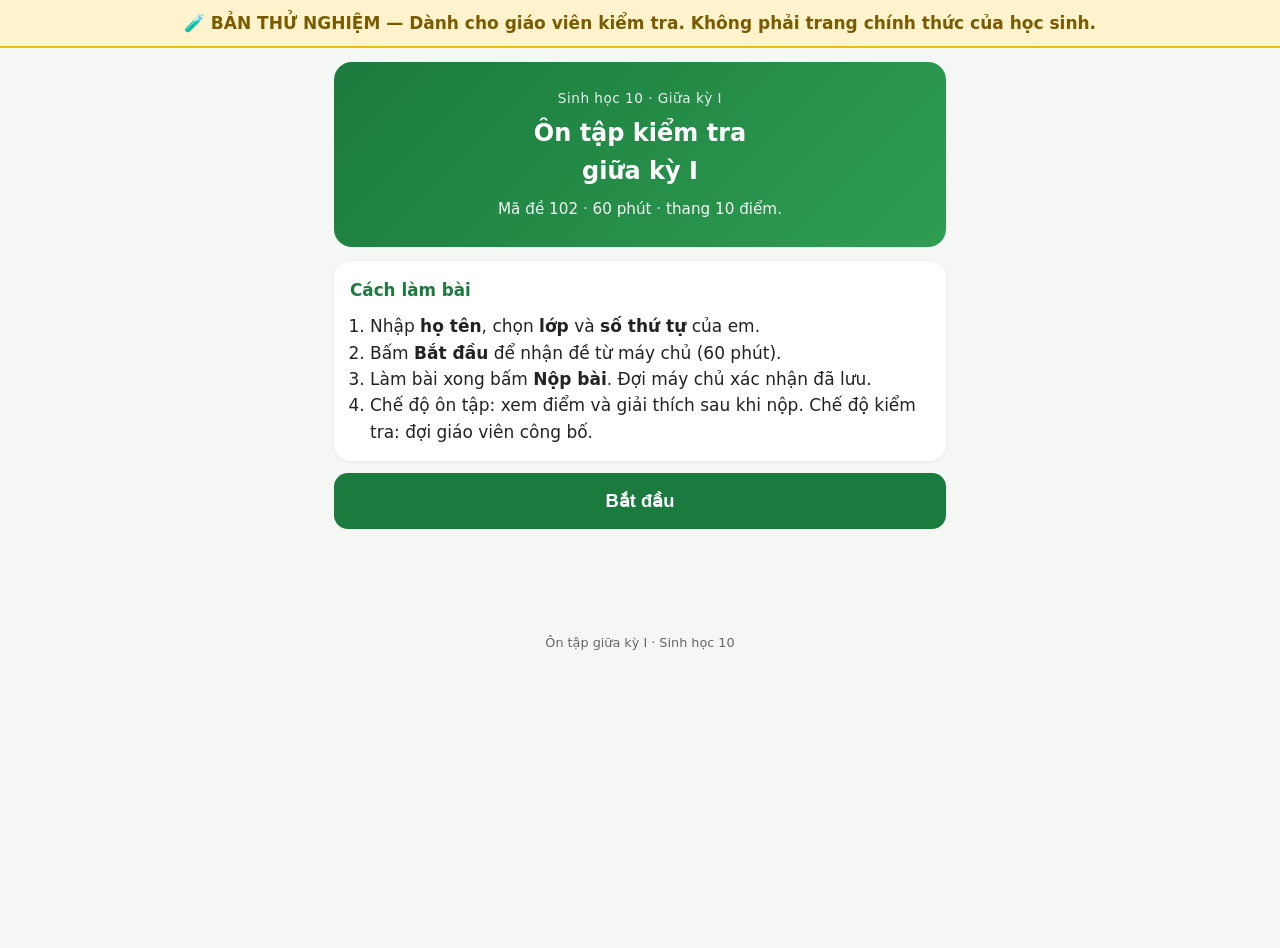
==== sinh-10-test/index.html @ b6431421 "Thêm thư mục thử nghiệm sinh-10-test (bản v2, chưa cấu hình Apps Script)" ====
<!DOCTYPE html>
<html lang="vi">
<head>
<meta charset="UTF-8">
<meta name="viewport" content="width=device-width, initial-scale=1">
<title>🧪 THỬ NGHIỆM · Ôn tập Sinh học 10 v2</title>
<!--
====================================================================
ÔN TẬP SINH HỌC 10 — GIAO DIỆN (bản v2, kiến trúc an toàn)
--------------------------------------------------------------------
- Trang này CHỈ chứa giao diện. KHÔNG có ngân hàng câu hỏi, đáp án,
  lời giải hay khóa bí mật trong mã nguồn.
- Mọi câu hỏi do máy chủ (Google Apps Script) cấp theo từng lượt làm;
  điểm do máy chủ chấm. Trình duyệt không tự tính điểm để hiển thị.
- Giáo viên dán URL Web App vào APPS_SCRIPT_URL bên dưới trước khi dùng.
==================================================================== -->
<style>
:root{
  --xanh:#1B7A3D; --xanh-nhat:#E8F5E9; --nen:#F4F7F4; --the:#FFFFFF;
  --chu:#222; --chu-phu:#666; --vien:#E0E0E0; --do:#C62828; --cam:#E65100;
}
*{box-sizing:border-box; -webkit-tap-highlight-color:transparent}
body{margin:0; font-family:system-ui,-apple-system,"Segoe UI",Roboto,Arial,sans-serif;
  background:var(--nen); color:var(--chu); font-size:17px; line-height:1.55}
.app{max-width:640px; margin:0 auto; min-height:100vh; background:var(--nen)}
.screen{display:none; padding:14px 14px 90px}
.screen.active{display:block}
.hero{background:linear-gradient(135deg,#1B7A3D,#2E9E52); color:#fff; border-radius:18px;
  padding:26px 20px; text-align:center; margin-bottom:14px}
.hero h1{margin:6px 0 8px; font-size:1.5rem}
.hero p{margin:0; opacity:.95; font-size:.95rem}
.hero-sub{font-size:.85rem; opacity:.9; letter-spacing:.5px}
.card{background:var(--the); border-radius:16px; padding:16px; margin-bottom:12px;
  box-shadow:0 1px 4px rgba(0,0,0,.06)}
.section-title{font-size:1.05rem; margin:0 0 10px; color:var(--xanh)}
.field{display:block; margin-bottom:12px}
.field>span{display:block; font-weight:600; margin-bottom:6px; font-size:.95rem}
.field input,.field select{width:100%; font-size:1.05rem; padding:13px 12px;
  border:2px solid var(--vien); border-radius:12px; background:#fff; color:var(--chu)}
.field input:focus,.field select:focus{outline:none; border-color:var(--xanh)}
.hang2{display:grid; grid-template-columns:1fr 1fr; gap:10px}
.ma-hs{background:var(--xanh-nhat); border:2px dashed var(--xanh); border-radius:12px;
  padding:12px; text-align:center; font-weight:700; font-size:1.2rem; color:var(--xanh);
  margin:4px 0 12px}
.cta-big{display:flex; align-items:center; justify-content:center; gap:8px; width:100%;
  background:var(--xanh); color:#fff; border:none; border-radius:14px;
  font-size:1.15rem; font-weight:700; padding:16px; cursor:pointer; min-height:56px}
.cta-big:disabled{opacity:.5}
.btn{display:inline-flex; align-items:center; justify-content:center; min-height:48px;
  padding:10px 18px; border-radius:12px; border:2px solid var(--vien); background:#fff;
  font-size:1rem; font-weight:600; cursor:pointer; color:var(--chu)}
.btn.primary{background:var(--xanh); border-color:var(--xanh); color:#fff}
.btn.danger{background:var(--do); border-color:var(--do); color:#fff}
.muted{color:var(--chu-phu); font-size:.88rem}
.error-text{color:var(--do); font-weight:600; min-height:1.4em; font-size:.95rem}
.privacy{background:#FFF8E1; border:1px solid #FFE0B2; border-radius:12px;
  padding:10px 12px; font-size:.88rem; color:#6D4C00; margin-top:8px}
/* thanh làm bài */
.topbar{position:sticky; top:0; z-index:20; background:var(--the);
  border-bottom:1px solid var(--vien); padding:10px 14px; display:flex;
  align-items:center; justify-content:space-between; gap:8px}
.dong-ho{font-weight:800; font-size:1.25rem; color:var(--xanh);
  font-variant-numeric:tabular-nums}
.dong-ho.sap-het{color:var(--do); animation:nhapnhay 1s infinite}
@keyframes nhapnhay{50%{opacity:.5}}
.tien-do{height:8px; background:var(--vien); border-radius:99px; overflow:hidden; margin:10px 0 2px}
.tien-do>i{display:block; height:100%; background:var(--xanh); width:0; transition:width .2s}
.q-meta{display:flex; gap:8px; align-items:center; margin-bottom:8px; flex-wrap:wrap}
.q-chip{background:var(--xanh); color:#fff; font-weight:700; border-radius:99px;
  padding:4px 12px; font-size:.9rem}
.q-mucdo{font-size:.85rem; color:var(--chu-phu)}
.q-noidung{font-size:1.08rem; font-weight:500; margin-bottom:12px}
.q-hinh{max-width:100%; border-radius:12px; margin:0 0 12px; border:1px solid var(--vien)}
.opt{display:flex; gap:10px; align-items:flex-start; width:100%; text-align:left;
  background:#fff; border:2px solid var(--vien); border-radius:12px; padding:13px 12px;
  font-size:1.02rem; margin-bottom:10px; cursor:pointer; min-height:52px; color:var(--chu)}
.opt.chon{border-color:var(--xanh); background:var(--xanh-nhat)}
.opt-letter{flex:0 0 30px; height:30px; border-radius:50%; background:#eee;
  display:flex; align-items:center; justify-content:center; font-weight:700}
.opt.chon .opt-letter{background:var(--xanh); color:#fff}
.ds-y{background:#fff; border:2px solid var(--vien); border-radius:12px;
  padding:12px; margin-bottom:10px}
.ds-text{margin-bottom:10px}
.ds-btns{display:grid; grid-template-columns:1fr 1fr; gap:10px}
.ds-btn{min-height:52px; border-radius:12px; border:2px solid var(--vien);
  background:#fff; font-size:1.05rem; font-weight:700; cursor:pointer}
.ds-btn.chon-dung{border-color:var(--xanh); background:var(--xanh-nhat); color:var(--xanh)}
.ds-btn.chon-sai{border-color:var(--do); background:#FFEBEE; color:var(--do)}
.tln-input{width:100%; font-size:1.1rem; padding:14px 12px; border:2px solid var(--vien);
  border-radius:12px; min-height:56px}
.tln-input:focus{outline:none; border-color:var(--xanh)}
.tl-hint{font-size:.85rem; color:var(--chu-phu); margin-top:6px}
.ds-nhan-dinh{margin-bottom:12px}
.nd-item{display:flex; gap:10px; align-items:flex-start; background:#fff;
  border:1px solid var(--vien); border-radius:10px; padding:10px 12px; margin-bottom:8px}
.nd-so{flex:0 0 28px; height:28px; border-radius:50%; background:var(--xanh-nhat);
  color:var(--xanh); font-weight:800; display:flex; align-items:center;
  justify-content:center; font-size:.95rem}
.nav-row{display:flex; gap:10px; margin-top:12px}
.nav-row .btn{flex:1}
.luoi-wrap{position:fixed; bottom:0; left:0; right:0; z-index:30;
  background:var(--the); border-top:1px solid var(--vien); padding:8px 12px calc(10px + env(safe-area-inset-bottom))}
.luoi-head{display:flex; justify-content:space-between; align-items:center; gap:8px}
.luoi-grid{display:none; grid-template-columns:repeat(6,1fr); gap:8px; margin-top:8px;
  max-height:180px; overflow-y:auto}
.luoi-grid.mo{display:grid}
.o-luoi{min-height:48px; border-radius:10px; border:2px solid var(--vien); background:#fff;
  font-weight:700; font-size:1rem; cursor:pointer}
.o-luoi.da-lam{background:var(--xanh-nhat); border-color:var(--xanh); color:var(--xanh)}
.o-luoi.hien-tai{outline:3px solid var(--cam)}
/* kết quả */
.ket-qua-card{text-align:center; padding:26px 16px}
.trang-thai{font-size:1.05rem; font-weight:600; margin:10px 0}
.trang-thai.ok{color:var(--xanh)}
.trang-thai.cho{color:var(--cam)}
.diem-lon{font-size:3rem; font-weight:800; color:var(--xanh)}
.review{background:#fff; border-radius:12px; padding:12px; margin-bottom:10px;
  border:1px solid var(--vien)}
.badge{display:inline-block; border-radius:99px; padding:2px 10px; font-size:.82rem;
  font-weight:700; margin-right:8px}
.badge.dung{background:var(--xanh-nhat); color:var(--xanh)}
.badge.sai{background:#FFEBEE; color:var(--do)}
.badge.cho{background:#FFF3E0; color:var(--cam)}
.giai-thich{background:#F9FBE7; border-radius:8px; padding:8px 10px; margin-top:8px; font-size:.95rem}
.app-footer{text-align:center; font-size:.8rem; color:var(--chu-phu); padding:14px}
.made-tag{display:inline-block; background:#E3F2FD; color:#1565C0; font-weight:700;
  border-radius:99px; padding:4px 14px; margin-bottom:8px}
dialog{border:none; border-radius:16px; padding:20px; max-width:90vw}
dialog::backdrop{background:rgba(0,0,0,.4)}
</style>
</head>
<body>
  <div style="background:#fff3cd;color:#7a5b00;text-align:center;padding:10px 14px;font-weight:700;border-bottom:2px solid #e6c200;">🧪 BẢN THỬ NGHIỆM — Dành cho giáo viên kiểm tra. Không phải trang chính thức của học sinh.</div>
<div class="app">
<main>
  <!-- MÀN HÌNH 1: TRANG CHỦ -->
  <section id="man-chinh" class="screen active">
    <div class="hero">
      <div class="hero-sub">Sinh học 10 · Giữa kỳ I</div>
      <h1>Ôn tập kiểm tra<br>giữa kỳ I</h1>
      <p id="hero-made">Đề theo mã do giáo viên giao.</p>
    </div>
    <div class="card">
      <h2 class="section-title">Cách làm bài</h2>
      <ol style="margin:0; padding-left:20px">
        <li>Nhập <b>họ tên</b>, chọn <b>lớp</b> và <b>số thứ tự</b> của em.</li>
        <li>Bấm <b>Bắt đầu</b> để nhận đề từ máy chủ (60 phút).</li>
        <li>Làm bài xong bấm <b>Nộp bài</b>. Đợi máy chủ xác nhận đã lưu.</li>
        <li>Chế độ ôn tập: xem điểm và giải thích sau khi nộp. Chế độ kiểm tra: đợi giáo viên công bố.</li>
      </ol>
    </div>
    <button class="cta-big" id="nut-bat-dau-chinh">Bắt đầu</button>
    <div class="card" id="card-tiep-tuc" style="display:none; margin-top:12px">
      <h2 class="section-title">Lượt làm dang dở</h2>
      <p class="muted" id="tiep-tuc-mo-ta"></p>
      <button class="btn primary" id="nut-tiep-tuc" style="width:100%">Tiếp tục làm bài</button>
      <button class="btn" id="nut-bo-luot" style="width:100%; margin-top:8px">Bỏ lượt này</button>
    </div>
    <div class="card" id="card-gui-lai" style="display:none; margin-top:12px">
      <h2 class="section-title">Bài chờ gửi</h2>
      <p class="muted" id="gui-lai-mo-ta"></p>
      <button class="btn primary" id="nut-gui-lai-home" style="width:100%">Gửi lại bài</button>
    </div>
    <div class="card" id="card-bien-nhan" style="display:none; margin-top:12px">
      <h2 class="section-title">Kết quả của em</h2>
      <div id="ds-bien-nhan"></div>
      <p class="muted">Mở lại kết quả theo đúng lượt làm của em.</p>
    </div>
  </section>

  <!-- MÀN HÌNH 2: THÔNG TIN -->
  <section id="man-thong-tin" class="screen">
    <div class="card">
      <div class="made-tag" id="tag-made">Mã đề</div>
      <h2 class="section-title">Thông tin học sinh</h2>
      <label class="field"><span>Họ và tên</span>
        <input id="o-ho-ten" type="text" placeholder="VD: Nguyễn Văn An" autocomplete="name" maxlength="80">
      </label>
      <div class="hang2">
        <label class="field"><span>Lớp</span>
          <select id="o-lop">
            <option value="10A2">10A2</option>
            <option value="10A10">10A10</option>
            <option value="10A13">10A13</option>
            <option value="10A14">10A14</option>
            <option value="10A17">10A17</option>
          </select>
        </label>
        <label class="field"><span>Số thứ tự (1–99)</span>
          <input id="o-stt" type="number" min="1" max="99" inputmode="numeric" placeholder="VD: 7">
        </label>
      </div>
      <div class="ma-hs" id="xem-ma-hs">Mã học sinh: —</div>
      <p class="error-text" id="loi-thong-tin"></p>
      <div class="privacy">Thông tin chỉ dùng để theo dõi kết quả học tập của em, không chia sẻ cho bên thứ ba.</div>
    </div>
    <button class="cta-big" id="nut-vao-lam-bai">Bắt đầu làm bài</button>
    <div class="nav-row"><button class="btn" id="nut-tro-ve">‹ Trang chủ</button></div>
  </section>

  <!-- MÀN HÌNH 3: LÀM BÀI -->
  <section id="man-lam-bai" class="screen" style="padding-top:0">
    <div class="topbar">
      <div><div class="muted" id="lam-bai-made">Mã đề</div>
      <div style="font-weight:700" id="lam-bai-hs"></div></div>
      <div class="dong-ho" id="dong-ho">60:00</div>
    </div>
    <div style="padding:0 14px">
      <div class="tien-do"><i id="thanh-tien-do"></i></div>
      <div class="muted" id="tien-do-chu" style="margin-bottom:8px"></div>
      <div class="card" id="the-cau-hoi"></div>
      <div class="nav-row">
        <button class="btn" id="nut-quay-lai">‹ Câu trước</button>
        <button class="btn primary" id="nut-tiep-theo">Câu tiếp ›</button>
      </div>
    </div>
  </section>

  <!-- MÀN HÌNH 4: KẾT QUẢ -->
  <section id="man-ket-qua" class="screen">
    <div class="card ket-qua-card">
      <div class="made-tag" id="kq-made">Mã đề</div>
      <h2 class="section-title" style="text-align:center">Kết quả nộp bài</h2>
      <div class="trang-thai cho" id="kq-trang-thai">Đang gửi bài…</div>
      <div id="kq-diem-wrap" style="display:none">
        <div class="diem-lon" id="kq-diem"></div>
        <div class="muted" id="kq-diem-chu"></div>
      </div>
      <p class="muted" id="kq-mo-ta"></p>
      <button class="btn primary" id="nut-gui-lai" style="display:none; width:100%">Gửi lại</button>
      <button class="btn" id="nut-xem-lai" style="display:none; width:100%; margin-top:8px">Xem lại bài làm</button>
      <button class="btn" id="nut-tai-ban-sao" style="display:none; width:100%; margin-top:8px">Tải bản sao phiếu trả lời</button>
    </div>
    <div id="kq-chi-tiet"></div>
    <button class="cta-big" id="nut-ve-trang-chu" style="margin-top:12px">Về trang chủ</button>
  </section>
</main>
<footer class="app-footer">Ôn tập giữa kỳ I · Sinh học 10</footer>
</div>

<!-- lưới câu hỏi -->
<div class="luoi-wrap" id="luoi-wrap" style="display:none">
  <div class="luoi-head">
    <button class="btn" id="nut-luoi-cau">Lưới câu hỏi</button>
    <button class="btn danger" id="nut-nop-bai">Nộp bài</button>
  </div>
  <div class="luoi-grid" id="luoi-cau-hoi"></div>
</div>

<dialog id="hop-xac-nhan">
  <h3 style="margin-top:0">Nộp bài?</h3>
  <p class="muted" id="hop-xac-nhan-noi-dung"></p>
  <div class="nav-row">
    <button class="btn" id="hop-huy">Làm tiếp</button>
    <button class="btn danger" id="hop-dong-y">Nộp bài</button>
  </div>
</dialog>

<script>
'use strict';
/* ================= CẤU HÌNH ================= */
const APPS_SCRIPT_URL = ""; /* THỬ NGHIỆM: giáo viên dán URL /exec của Apps Script THỬ NGHIỆM vào đây */
const LOP_HOP_LE = ["10A2","10A10","10A13","10A14","10A17"];

/* ================= TRẠNG THÁI ================= */
const state = {
  maDe: "", hoTen: "", lop: "10A2", soThuTu: 0, maHS: "",
  attemptId: null, accessCode: null, hanNop: 0, lechGio: 0,
  cauHoi: [], cauHienTai: 0, traLoi: {}, daNop: false,
  timerId: null, cheDo: "on_tap", dangGui: false,
  khoaPhieu: false, choLuuDuoc: true
};
function $(id){ return document.getElementById(id); }
function thoatHTML(s){
  return String(s==null?"":s).replace(/&/g,"&amp;").replace(/</g,"&lt;")
    .replace(/>/g,"&gt;").replace(/"/g,"&quot;");
}
function hienManHinh(id){
  document.querySelectorAll(".screen").forEach(s=>s.classList.remove("active"));
  $(id).classList.add("active"); window.scrollTo(0,0);
}
function giayThanhChu(s){
  s=Math.max(0,Math.floor(s));
  var p=Math.floor(s/60), g=s%60;
  return (p<10?"0":"")+p+":"+(g<10?"0":"")+g;
}
function maDeURL(){
  try{
    var m=new URLSearchParams(location.search).get("made");
    return (m==="102"||m==="103")?m:"";
  }catch(e){ return ""; }
}

/* ================= GỌI API (không dùng no-cors) ================= */
async function goiAPI(payload, quaGet, timeoutMs){
  if(!APPS_SCRIPT_URL) throw new Error("Giáo viên chưa cấu hình địa chỉ máy chủ.");
  var url = APPS_SCRIPT_URL, opt;
  if(quaGet){
    var qs = Object.keys(payload).map(k=>encodeURIComponent(k)+"="+encodeURIComponent(payload[k])).join("&");
    url += (url.indexOf("?")>=0?"&":"?")+qs; opt={method:"GET"};
  }else{
    opt={method:"POST", headers:{"Content-Type":"text/plain;charset=utf-8"},
         body:JSON.stringify(payload)};
  }
  /* Không dùng mode no-cors: cần đọc phản hồi thật để xác nhận đã lưu */
  var ctrl = ("AbortController" in window) ? new AbortController() : null;
  var timer = null;
  if(ctrl){
    opt.signal = ctrl.signal;
    timer = setTimeout(function(){ ctrl.abort(); }, timeoutMs||25000);
  }
  var res;
  try{
    res = await fetch(url, opt);
  }catch(e){
    if(e && e.name==="AbortError") throw new Error("Hết thời gian chờ máy chủ (25 giây). Kiểm tra mạng rồi gửi lại.");
    throw e;
  }finally{ if(timer) clearTimeout(timer); }
  if(!res.ok) throw new Error("Máy chủ trả lỗi "+res.status);
  var data = await res.json();
  if(!data || data.ok!==true){
    var err = new Error((data&&data.loi)||"Máy chủ không xác nhận.");
    err.data = data||{}; /* giữ congBoLuc, thongBao... để hiển thị */
    throw err;
  }
  return data;
}

/* ================= LUỒNG BẮT ĐẦU ================= */
function maHocSinh(lop, stt){
  var n=parseInt(stt,10);
  return lop+"-"+(n<10?"0":"")+n;
}
function capNhatMaHS(){
  var lop=$("o-lop").value, stt=parseInt($("o-stt").value,10);
  $("xem-ma-hs").textContent = (lop && stt>=1 && stt<=99)
    ? "Mã học sinh: "+maHocSinh(lop,stt) : "Mã học sinh: —";
}
async function vaoLamBai(moi){
  var hoTen=$("o-ho-ten").value.trim();
  var lop=$("o-lop").value, stt=parseInt($("o-stt").value,10);
  if(hoTen.length<2){ $("loi-thong-tin").textContent="Em nhập họ tên đầy đủ nhé."; return; }
  if(!(stt>=1&&stt<=99)){ $("loi-thong-tin").textContent="Số thứ tự phải từ 1 đến 99."; return; }
  $("loi-thong-tin").textContent="";
  $("nut-vao-lam-bai").disabled=true;
  try{
    var kq = await goiAPI({action:"batDau", maDe:state.maDe, lop:lop,
                           soThuTu:stt, hoTen:hoTen});
    state.attemptId=kq.attemptId; state.accessCode=kq.accessCode;
    state.hoTen=hoTen; state.lop=lop; state.soThuTu=stt;
    state.maHS=kq.maHocSinh; state.cheDo=kq.cheDo;
    state.hanNop=kq.hanNop; state.lechGio=kq.serverNow-Date.now();
    state.cauHoi=kq.cauHoi; state.cauHienTai=0; state.traLoi={}; state.daNop=false;
    luuDangLam();
    batDauLamBai();
  }catch(e){
    $("loi-thong-tin").textContent=e.message||"Không bắt đầu được. Kiểm tra mạng rồi thử lại.";
  }finally{ $("nut-vao-lam-bai").disabled=false; }
}
/* B7/B10: tách 3 loại thông tin — lượt đang làm, bài chờ gửi (đã chốt),
   biên nhận đã nộp. Không tra kết quả chỉ bằng mã học sinh: biên nhận giữ
   mã truy cập của đúng lượt làm. */
function luuDangLam(){
  try{
    localStorage.setItem("sh10v2_danglam", JSON.stringify({
      attemptId:state.attemptId, accessCode:state.accessCode, maDe:state.maDe,
      hoTen:state.hoTen, lop:state.lop, soThuTu:state.soThuTu, maHS:state.maHS,
      hanNop:state.hanNop, cheDo:state.cheDo }));
    return true;
  }catch(e){ return false; }
}
function docDangLam(){
  try{
    var l=JSON.parse(localStorage.getItem("sh10v2_danglam")||"null");
    if(l&&l.attemptId&&l.accessCode) return l;
  }catch(e){}
  return null;
}
function xoaDangLam(){ try{ localStorage.removeItem("sh10v2_danglam"); }catch(e){} }
function khoaPhieuCho(){
  /* Chốt phiếu TRƯỚC khi gửi: bản đã khóa, gửi lại dùng đúng nội dung này */
  var cho = { attemptId:state.attemptId, accessCode:state.accessCode,
    maDe:state.maDe, maHS:state.maHS,
    answers:JSON.parse(JSON.stringify(state.traLoi)), ts:Date.now() };
  try{ localStorage.setItem("sh10v2_cho", JSON.stringify(cho)); return {ok:true, cho:cho}; }
  catch(e){ return {ok:false, cho:cho}; } /* bộ nhớ lỗi: vẫn giữ bản trong RAM */
}
function docCho(){
  try{
    var c=JSON.parse(localStorage.getItem("sh10v2_cho")||"null");
    if(c&&c.attemptId&&c.answers) return c;
  }catch(e){}
  return null;
}
function xoaCho(){ try{ localStorage.removeItem("sh10v2_cho"); }catch(e){} }
function themBienNhan(bn){
  try{
    var arr=[]; try{ arr=JSON.parse(localStorage.getItem("sh10v2_biennhan")||"[]"); }catch(e){}
    arr=arr.filter(function(x){ return x.attemptId!==bn.attemptId; });
    arr.unshift(bn); arr=arr.slice(0,20);
    localStorage.setItem("sh10v2_biennhan", JSON.stringify(arr)); return true;
  }catch(e){ return false; }
}
function docBienNhan(){
  try{ var a=JSON.parse(localStorage.getItem("sh10v2_biennhan")||"[]"); return Array.isArray(a)?a:[]; }
  catch(e){ return []; }
}
function luuPhieu(){
  /* Phiếu nháp của lượt đang làm (chưa chốt) */
  try{ localStorage.setItem("sh10v2_phieu_"+state.attemptId, JSON.stringify(state.traLoi)); return true; }
  catch(e){ return false; }
}
function xoaPhieuNhap(attemptId){ try{ localStorage.removeItem("sh10v2_phieu_"+attemptId); }catch(e){} }

/* ================= MÀN HÌNH LÀM BÀI ================= */
function batDauLamBai(){
  $("lam-bai-made").textContent="Mã đề "+state.maDe+" · "+(state.cheDo==="kiem_tra"?"Kiểm tra":"Ôn tập");
  $("lam-bai-hs").textContent=state.hoTen+" · "+state.maHS;
  $("luoi-wrap").style.display="block";
  clearInterval(state.timerId);
  state.timerId=setInterval(capNhatDongHo,1000); capNhatDongHo();
  veCauHoi(); veLuoi();
  hienManHinh("man-lam-bai");
}
function conLaiGiay(){
  return Math.max(0, Math.floor((state.hanNop-(Date.now()+state.lechGio))/1000));
}
function capNhatDongHo(){
  var cl=conLaiGiay();
  $("dong-ho").textContent=giayThanhChu(cl);
  $("dong-ho").classList.toggle("sap-het", cl<=300);
  if(cl<=0){ clearInterval(state.timerId); nopBai(true); }
}
function cauDangLam(){ return state.cauHoi[state.cauHienTai]; }
function daTraLoi(c){
  var tl=state.traLoi[c.maCau];
  if(tl===undefined||tl===null) return false;
  if(c.dang==="TN") return tl!==""&&tl!==null&&tl!==undefined;
  if(c.dang==="DS") return Array.isArray(tl)&&tl.length===4&&tl.every(x=>x===true||x===false);
  return String(tl||"").trim().length>0;
}
function tenDang(d){
  return d==="TN"?"Trắc nghiệm":(d==="DS"?"Đúng / Sai":"Trả lời ngắn");
}
function veCauHoi(){
  var c=cauDangLam(), tong=state.cauHoi.length, i=state.cauHienTai;
  if(!c) return;
  $("tien-do-chu").textContent="Câu "+(i+1)+" / "+tong+" · "+tenDang(c.dang);
  $("thanh-tien-do").style.width=((i+1)/tong*100)+"%";
  var tl=state.traLoi[c.maCau];
  var html='<div class="q-meta"><span class="q-chip">Câu '+(i+1)+'</span>'
    +'<span class="q-mucdo">'+thoatHTML(c.bai||"")+' · '+tenDang(c.dang)+'</span></div>'
    +'<div class="q-noidung">'+thoatHTML(c.noiDung)+'</div>';
  if(c.maHinh){
    html+='<img class="q-hinh" id="hinh-cau-hoi" alt="Hình minh họa" style="display:none">';
  }
  if(c.dang==="TN"){
    var chu=["A","B","C","D"];
    c.luaChon.forEach(function(lc,idx){
      var cls="opt"+(tl===idx?" chon":"");
      html+='<button class="'+cls+'" data-idx="'+idx+'"><span class="opt-letter">'+chu[idx]
        +'</span><span>'+thoatHTML(lc)+'</span></button>';
    });
  }else if(c.dang==="DS"){
    c.cacY.forEach(function(y,idx){
      var chon=Array.isArray(tl)?tl[idx]:null;
      html+='<div class="ds-y"><div class="ds-text"><b>'+thoatHTML(y.kyHieu)+'.</b> '
        +thoatHTML(y.noiDung)+'</div><div class="ds-btns">'
        +'<button class="ds-btn'+(chon===true?" chon-dung":"")+'" data-y="'+idx+'" data-v="1">Đúng</button>'
        +'<button class="ds-btn'+(chon===false?" chon-sai":"")+'" data-y="'+idx+'" data-v="0">Sai</button>'
        +'</div></div>';
    });
  }else{ /* TLN_text, TLN_set */
    if(c.dang==="TLN_set" && c.cacY && c.cacY.length){
      /* B1: hiển thị đủ 4 nhận định đánh số 1-4 trước ô trả lời */
      html+='<div class="ds-nhan-dinh">';
      c.cacY.forEach(function(y){
        html+='<div class="nd-item"><span class="nd-so">'+thoatHTML(y.kyHieu)
          +'</span><span>'+thoatHTML(y.noiDung)+'</span></div>';
      });
      html+='</div>';
    }
    var goiY = c.dang==="TLN_set" ? "Nhập các số của nhận định đúng, cách nhau bằng dấu phẩy (VD: 1, 4)." : "Viết ngắn gọn đáp án của em.";
    html+='<input class="tln-input" id="o-tln" type="text" placeholder="'+goiY+'" value="'
      +thoatHTML(tl||"")+'" maxlength="120" autocomplete="off"'
      +(state.khoaPhieu?' disabled':'')+'>'
      +'<div class="tl-hint">'+goiY+'</div>';
  }
  $("the-cau-hoi").innerHTML=html;
  if(c.maHinh) taiHinh(c.maHinh);
  $("the-cau-hoi").querySelectorAll(".opt").forEach(function(b){
    b.addEventListener("click",function(){
      state.traLoi[c.maCau]=parseInt(b.getAttribute("data-idx"),10);
      luuPhieu(); veCauHoi(); veLuoi();
    });
  });
  $("the-cau-hoi").querySelectorAll(".ds-btn").forEach(function(b){
    b.addEventListener("click",function(){
      var yi=parseInt(b.getAttribute("data-y"),10), v=b.getAttribute("data-v")==="1";
      if(!Array.isArray(state.traLoi[c.maCau])) state.traLoi[c.maCau]=[null,null,null,null];
      state.traLoi[c.maCau][yi]=v;
      luuPhieu(); veCauHoi(); veLuoi();
    });
  });
  var oTln=$("o-tln");
  if(oTln){
    oTln.addEventListener("input",function(){
      state.traLoi[c.maCau]=oTln.value; luuPhieu(); veLuoi();
    });
  }
}
async function taiHinh(maHinh){
  var img=$("hinh-cau-hoi");
  if(!img) return;
  try{
    var data=await goiAPI({action:"hinh", attemptId:state.attemptId,
      code:state.accessCode, hinhId:maHinh}, true);
    img.src="data:"+data.mime+";base64,"+data.base64;
    img.style.display="block";
  }catch(e){ /* không chặn làm bài nếu hình lỗi */ }
}
function veLuoi(){
  var g=$("luoi-cau-hoi"); if(!g) return;
  var html="";
  state.cauHoi.forEach(function(c,i){
    var cls="o-luoi"+(daTraLoi(c)?" da-lam":"")+(i===state.cauHienTai?" hien-tai":"");
    html+='<button class="'+cls+'" data-i="'+i+'">'+(i+1)+'</button>';
  });
  g.innerHTML=html;
  g.querySelectorAll(".o-luoi").forEach(function(b){
    b.addEventListener("click",function(){
      state.cauHienTai=parseInt(b.getAttribute("data-i"),10);
      veCauHoi(); veLuoi(); window.scrollTo(0,0);
    });
  });
}
/* ================= NỘP BÀI ================= */
function xacNhanNop(){
  var lam=state.cauHoi.filter(daTraLoi).length;
  $("hop-xac-nhan-noi-dung").textContent=
    "Em đã làm "+lam+" / "+state.cauHoi.length+" câu. Nộp bài ngay?";
  $("hop-xac-nhan").showModal();
}
async function nopBai(tuDong){
  if(state.daNop||state.dangGui) return;
  var khoa = khoaPhieuCho(); /* B10: lưu bản phiếu đã chốt TRƯỚC khi gửi */
  state.khoaPhieu = true;
  state.choLuuDuoc = khoa.ok;
  hienManHinh("man-ket-qua");
  $("kq-made").textContent="Mã đề "+state.maDe;
  $("nut-gui-lai").style.display="none"; $("kq-diem-wrap").style.display="none";
  $("kq-chi-tiet").innerHTML=""; $("nut-tai-ban-sao").style.display="none";
  if(!khoa.ok){
    /* B10: không khẳng định "giữ trên máy này" khi bộ nhớ lỗi */
    datTrangThai("cho","Không lưu được bài chờ trên máy này (bộ nhớ đầy hoặc bị chặn).");
    $("kq-mo-ta").textContent="Em tải bản sao phiếu trả lời bên dưới để giữ lại, rồi bấm Gửi lại. "+
      "Nếu vẫn lỗi, liên hệ giáo viên và đọc mã lượt làm cho thầy/cô.";
    $("nut-tai-ban-sao").style.display="block";
  }
  await guiCho(khoa.cho, tuDong, !khoa.ok);
}

/* Gửi (lại) bản phiếu đã chốt: cùng mã lượt + cùng nội dung (B10) */
async function guiCho(cho, tuDong, daBaoLoiLuu){
  if(state.dangGui) return;
  if(!cho){ cho=docCho(); if(!cho) return; }
  state.dangGui=true;
  hienManHinh("man-ket-qua");
  $("kq-made").textContent="Mã đề "+(cho.maDe||state.maDe||"");
  datTrangThai("cho","Đang gửi bài…");
  $("nut-gui-lai").style.display="none";
  try{
    var kq=await goiAPI({action:"nopBai", attemptId:cho.attemptId,
      accessCode:cho.accessCode, answers:cho.answers});
    /* CHỈ hiển thị "Đã lưu" khi máy chủ xác nhận cả pipeline */
    state.daNop=true; state.attemptId=cho.attemptId; state.accessCode=cho.accessCode;
    datTrangThai("ok","Đã lưu vào bảng của giáo viên.");
    $("kq-mo-ta").textContent="Mã lượt làm: "+cho.attemptId+(tuDong?" (tự động nộp khi hết giờ)":"");
    themBienNhan({attemptId:cho.attemptId, accessCode:cho.accessCode, maDe:cho.maDe,
      maHS:cho.maHS||"", ts:Date.now()}); /* B7: giữ biên nhận để xem lại sau */
    xoaCho(); xoaDangLam(); xoaPhieuNhap(cho.attemptId);
    state.khoaPhieu=false;
    if(kq.cheDo==="on_tap"){
      $("kq-diem-wrap").style.display="block";
      $("kq-diem").textContent=Number(kq.diem).toFixed(2);
      $("kq-diem-chu").textContent="/ 10 điểm";
      veChiTietOnTap(kq.chiTiet||[]);
      $("nut-xem-lai").style.display="none";
    }else{
      $("kq-mo-ta").textContent+=" Bài kiểm tra: đáp án sẽ được công bố theo lịch của giáo viên.";
      $("nut-xem-lai").style.display="block";
      $("nut-xem-lai").onclick=function(){ xemLaiBang(cho.attemptId, cho.accessCode); };
    }
  }catch(e){
    /* Mất mạng / lỗi: KHÔNG hiện điểm tự tính. Bài chờ vẫn còn (nếu lưu được). */
    if(e && e.data && e.data.dangHoanTat){
      datTrangThai("cho","Bài đã chốt ở máy chủ, đang hoàn tất ghi. Bấm Gửi lại.");
    }else{
      datTrangThai("cho", state.choLuuDuoc===false
        ? "Chưa xác nhận đã lưu."
        : "Chưa xác nhận đã lưu. Bài làm vẫn giữ trên máy này.");
    }
    $("kq-mo-ta").textContent="Lỗi: "+(e.message||"không gửi được")+". Em bấm Gửi lại khi có mạng.";
    $("nut-gui-lai").style.display="block";
    $("nut-gui-lai").onclick=function(){ guiCho(cho, false); };
    if(state.choLuuDuoc===false) $("nut-tai-ban-sao").style.display="block";
  }finally{ state.dangGui=false; }
}

function taiBanSao(){
  var cho=docCho();
  var blob=new Blob([JSON.stringify(cho||{ghiChu:"không có bài chờ"}, null, 1)],
    {type:"application/json"});
  var a=document.createElement("a");
  a.href=URL.createObjectURL(blob);
  a.download="phieu-tra-loi-"+(cho?cho.attemptId:"")+".json";
  document.body.appendChild(a); a.click();
  setTimeout(function(){ document.body.removeChild(a); }, 500);
}

function datTrangThai(loai,chu){
  var el=$("kq-trang-thai");
  el.className="trang-thai "+loai; el.textContent=chu;
}
function veChiTietOnTap(chiTiet){
  var html="";
  chiTiet.forEach(function(x,i){
    html+='<div class="review"><div><span class="badge '+(x.dungHoanToan?"dung":"sai")+'">'
      +(x.dungHoanToan?"Đúng":"Chưa đúng")+'</span><b>Câu '+(i+1)+':</b> '
      +thoatHTML(x.noiDung)+'</div>';
    html+='<div class="muted">Điểm: '+x.diem.toFixed(2)+'</div>';
    if(x.dapAnDung) html+='<div><b>Đáp án đúng:</b> '+thoatHTML(x.dapAnDung)+'</div>';
    if(x.yDung) html+='<div><b>Đáp án đúng:</b> '+x.yDung.map(function(y){
      return thoatHTML(y.kyHieu)+"-"+(y.dung?"Đ":"S"); }).join("; ")+'</div>';
    if(x.giaiThich) html+='<div class="giai-thich"><b>Giải thích:</b> '+thoatHTML(x.giaiThich)+'</div>';
    html+='</div>';
  });
  $("kq-chi-tiet").innerHTML=html;
}
async function xemLai(){
  await xemLaiBang(state.attemptId, state.accessCode);
}
async function xemLaiBang(attemptId, accessCode){
  $("nut-xem-lai").disabled=true;
  $("nut-gui-lai").style.display="none"; $("nut-tai-ban-sao").style.display="none";
  $("kq-diem-wrap").style.display="none"; $("kq-chi-tiet").innerHTML="";
  datTrangThai("cho","Đang tải kết quả…"); $("kq-mo-ta").textContent="";
  try{
    var kq=await goiAPI({action:"xemLai", attemptId:attemptId, accessCode:accessCode});
    if(kq.cheDo==="on_tap"||kq.chiTiet){
      $("kq-diem-wrap").style.display="block";
      $("kq-diem").textContent=(kq.diem!=null?Number(kq.diem).toFixed(2):"—");
      $("kq-diem-chu").textContent="/ 10 điểm";
      veChiTietOnTap(kq.chiTiet||[]);
      datTrangThai("ok","Đã lưu vào bảng của giáo viên.");
    }
  }catch(e){
    var d=(e&&e.data)||{};
    if(d.loi==="chua_cong_bo"||e.message==="chua_cong_bo"){
      $("kq-mo-ta").textContent=d.thongBao||"Đáp án chưa được công bố. Em quay lại sau nhé.";
    }else{
      $("kq-mo-ta").textContent=e.message||"Chưa xem được.";
    }
  }finally{ $("nut-xem-lai").disabled=false; }
}
/* ================= TIẾP TỤC LƯỢT DANG DỞ ================= */
async function kiemTraTrangChu(){
  /* 1. lượt đang làm dở */
  var l=docDangLam();
  if(l){
    try{
      var kq=await goiAPI({action:"tiepTuc", attemptId:l.attemptId, accessCode:l.accessCode});
      if(kq.daNop){
        xoaDangLam();
      }else{
        $("card-tiep-tuc").style.display="block";
        $("tiep-tuc-mo-ta").textContent="Mã đề "+kq.maDe+" · còn thời gian làm bài. Em có thể tiếp tục.";
        $("nut-tiep-tuc").onclick=function(){ tiepTucLuot(l,kq); };
      }
    }catch(e){ /* máy chủ không với tới: để nguyên, học sinh thử lại sau */ }
  }
  /* 2. bài chờ gửi (đã chốt) */
  var cho=docCho();
  if(cho){
    $("card-gui-lai").style.display="block";
    $("gui-lai-mo-ta").textContent="Mã đề "+(cho.maDe||"")+" · mã lượt "+cho.attemptId+". Bài đã chốt, chỉ việc gửi lại.";
    $("nut-gui-lai-home").onclick=function(){ guiCho(cho, false); };
  }
  /* 3. biên nhận đã nộp: giữ mã truy cập để xem lại sau (kể cả sau giờ công bố) */
  veBienNhan();
}
function veBienNhan(){
  var arr=docBienNhan();
  if(!arr.length){ $("card-bien-nhan").style.display="none"; return; }
  $("card-bien-nhan").style.display="block";
  var html="";
  arr.forEach(function(bn,idx){
    html+='<div class="review"><b>Mã đề '+thoatHTML(bn.maDe||"")+'</b>'
      +' <span class="muted">'+thoatHTML(bn.maHS||"")+' · '
      +new Date(bn.ts).toLocaleString("vi-VN")+'</span>'
      +'<div class="nav-row"><button class="btn primary" data-bn="'+idx+'">Xem kết quả</button></div></div>';
  });
  $("ds-bien-nhan").innerHTML=html;
  $("ds-bien-nhan").querySelectorAll("[data-bn]").forEach(function(b){
    b.addEventListener("click",function(){
      var bn=docBienNhan()[parseInt(b.getAttribute("data-bn"),10)];
      if(bn){ hienManHinh("man-ket-qua"); xemLaiBang(bn.attemptId, bn.accessCode); }
    });
  });
}
async function tiepTucLuot(l,kq){
  state.attemptId=l.attemptId; state.accessCode=l.accessCode; state.maDe=l.maDe;
  state.hoTen=l.hoTen; state.lop=l.lop; state.soThuTu=l.soThuTu; state.maHS=l.maHS;
  state.cheDo=kq.cheDo||"on_tap";
  state.hanNop=kq.hanNop; state.lechGio=kq.serverNow-Date.now();
  state.cauHoi=kq.cauHoi; state.cauHienTai=0; state.daNop=false;
  try{ state.traLoi=JSON.parse(localStorage.getItem("sh10v2_phieu_"+l.attemptId)||"{}"); }
  catch(e){ state.traLoi={}; }
  batDauLamBai();
}
/* ================= KHỞI TẠO ================= */
document.addEventListener("DOMContentLoaded",function(){
  var made=maDeURL()||"102";
  state.maDe=made;
  $("hero-made").textContent="Mã đề "+made+" · 60 phút · thang 10 điểm.";
  document.querySelectorAll("#chon-lop-x").forEach(function(){});
  $("o-lop").addEventListener("change",capNhatMaHS);
  $("o-stt").addEventListener("input",capNhatMaHS);
  capNhatMaHS();
  $("nut-bat-dau-chinh").addEventListener("click",function(){
    $("tag-made").textContent="Mã đề "+state.maDe;
    hienManHinh("man-thong-tin");
  });
  $("nut-tro-ve").addEventListener("click",function(){ hienManHinh("man-chinh"); });
  $("nut-vao-lam-bai").addEventListener("click",function(){ vaoLamBai(true); });
  $("nut-quay-lai").addEventListener("click",function(){
    if(state.cauHienTai>0){ state.cauHienTai--; veCauHoi(); veLuoi(); } });
  $("nut-tiep-theo").addEventListener("click",function(){
    if(state.cauHienTai<state.cauHoi.length-1){ state.cauHienTai++; veCauHoi(); veLuoi(); }
    else xacNhanNop(); });
  $("nut-luoi-cau").addEventListener("click",function(){
    $("luoi-cau-hoi").classList.toggle("mo"); });
  $("nut-nop-bai").addEventListener("click",xacNhanNop);
  $("hop-huy").addEventListener("click",function(){ $("hop-xac-nhan").close(); });
  $("hop-dong-y").addEventListener("click",function(){
    $("hop-xac-nhan").close(); nopBai(false); });
  $("nut-gui-lai").addEventListener("click",function(){ guiCho(null, false); });
  $("nut-xem-lai").addEventListener("click",xemLai);
  $("nut-tai-ban-sao").addEventListener("click",taiBanSao);
  $("nut-ve-trang-chu").addEventListener("click",function(){
    /* B10: về trang chủ KHÔNG xóa bài chờ/lượt dở — giữ để gửi lại/tiếp tục */
    clearInterval(state.timerId); $("luoi-wrap").style.display="none";
    state.khoaPhieu=false;
    hienManHinh("man-chinh"); kiemTraTrangChu(); });
  $("nut-bo-luot").addEventListener("click",function(){
    xoaDangLam(); $("card-tiep-tuc").style.display="none"; });
  window.addEventListener("online",function(){
    /* Tự thử lại khi có mạng nếu còn bài chờ gửi */
    var cho=docCho();
    if(cho&&!state.dangGui) guiCho(cho, false);
  });
  kiemTraTrangChu();
});
</script>
</body>
</html>
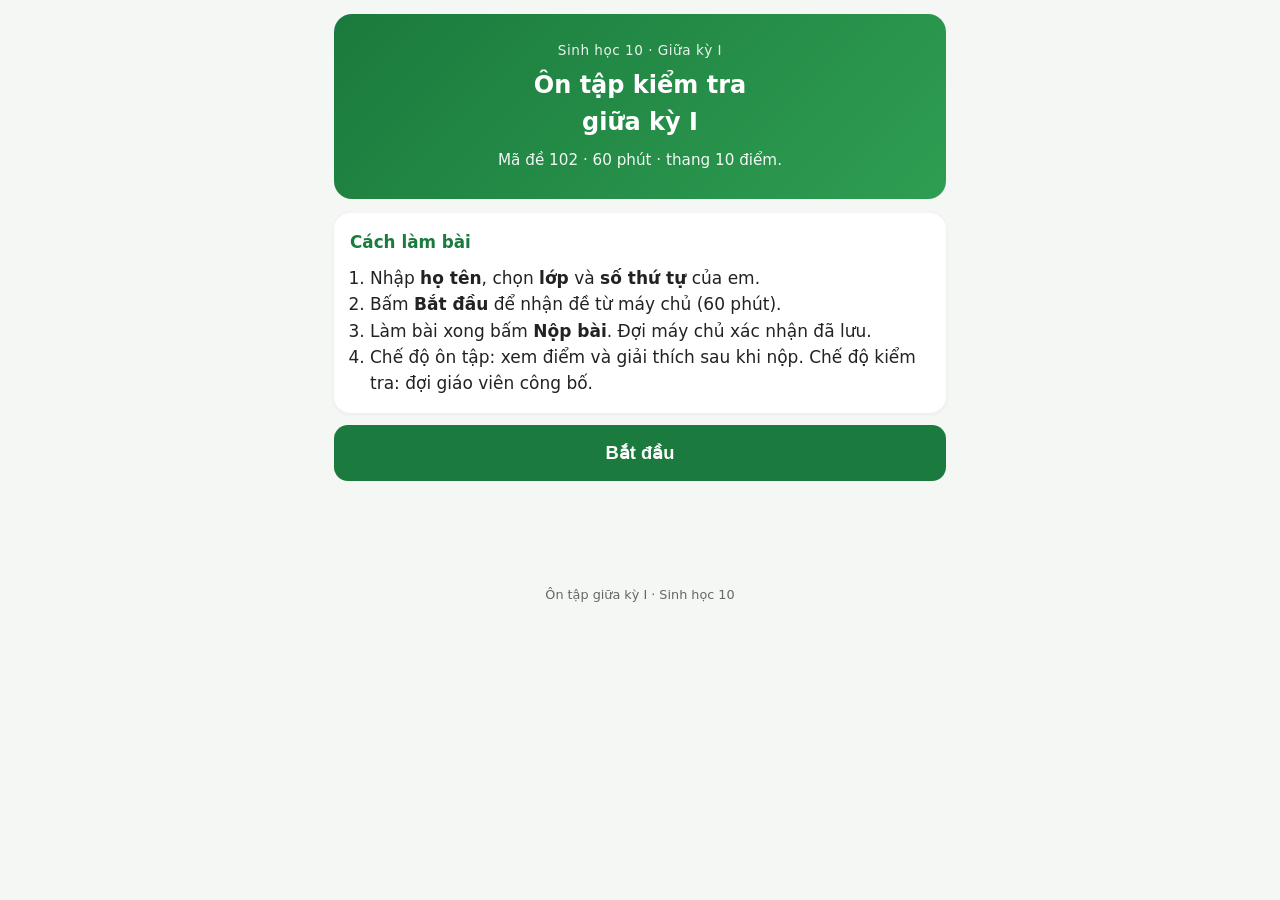
==== commit 504bcb26: "Retire biology test site and list current practice links" ====
--- a/sinh-10-test/index.html
+++ b/sinh-10-test/index.html
@@ -1,766 +1,8 @@
-<!DOCTYPE html>
-<html lang="vi">
-<head>
-<meta charset="UTF-8">
-<meta name="viewport" content="width=device-width, initial-scale=1">
-<title>🧪 THỬ NGHIỆM · Ôn tập Sinh học 10 v2</title>
-<!--
-====================================================================
-ÔN TẬP SINH HỌC 10 — GIAO DIỆN (bản v2, kiến trúc an toàn)
---------------------------------------------------------------------
-- Trang này CHỈ chứa giao diện. KHÔNG có ngân hàng câu hỏi, đáp án,
-  lời giải hay khóa bí mật trong mã nguồn.
-- Mọi câu hỏi do máy chủ (Google Apps Script) cấp theo từng lượt làm;
-  điểm do máy chủ chấm. Trình duyệt không tự tính điểm để hiển thị.
-- Giáo viên dán URL Web App vào APPS_SCRIPT_URL bên dưới trước khi dùng.
-==================================================================== -->
-<style>
-:root{
-  --xanh:#1B7A3D; --xanh-nhat:#E8F5E9; --nen:#F4F7F4; --the:#FFFFFF;
-  --chu:#222; --chu-phu:#666; --vien:#E0E0E0; --do:#C62828; --cam:#E65100;
-}
-*{box-sizing:border-box; -webkit-tap-highlight-color:transparent}
-body{margin:0; font-family:system-ui,-apple-system,"Segoe UI",Roboto,Arial,sans-serif;
-  background:var(--nen); color:var(--chu); font-size:17px; line-height:1.55}
-.app{max-width:640px; margin:0 auto; min-height:100vh; background:var(--nen)}
-.screen{display:none; padding:14px 14px 90px}
-.screen.active{display:block}
-.hero{background:linear-gradient(135deg,#1B7A3D,#2E9E52); color:#fff; border-radius:18px;
-  padding:26px 20px; text-align:center; margin-bottom:14px}
-.hero h1{margin:6px 0 8px; font-size:1.5rem}
-.hero p{margin:0; opacity:.95; font-size:.95rem}
-.hero-sub{font-size:.85rem; opacity:.9; letter-spacing:.5px}
-.card{background:var(--the); border-radius:16px; padding:16px; margin-bottom:12px;
-  box-shadow:0 1px 4px rgba(0,0,0,.06)}
-.section-title{font-size:1.05rem; margin:0 0 10px; color:var(--xanh)}
-.field{display:block; margin-bottom:12px}
-.field>span{display:block; font-weight:600; margin-bottom:6px; font-size:.95rem}
-.field input,.field select{width:100%; font-size:1.05rem; padding:13px 12px;
-  border:2px solid var(--vien); border-radius:12px; background:#fff; color:var(--chu)}
-.field input:focus,.field select:focus{outline:none; border-color:var(--xanh)}
-.hang2{display:grid; grid-template-columns:1fr 1fr; gap:10px}
-.ma-hs{background:var(--xanh-nhat); border:2px dashed var(--xanh); border-radius:12px;
-  padding:12px; text-align:center; font-weight:700; font-size:1.2rem; color:var(--xanh);
-  margin:4px 0 12px}
-.cta-big{display:flex; align-items:center; justify-content:center; gap:8px; width:100%;
-  background:var(--xanh); color:#fff; border:none; border-radius:14px;
-  font-size:1.15rem; font-weight:700; padding:16px; cursor:pointer; min-height:56px}
-.cta-big:disabled{opacity:.5}
-.btn{display:inline-flex; align-items:center; justify-content:center; min-height:48px;
-  padding:10px 18px; border-radius:12px; border:2px solid var(--vien); background:#fff;
-  font-size:1rem; font-weight:600; cursor:pointer; color:var(--chu)}
-.btn.primary{background:var(--xanh); border-color:var(--xanh); color:#fff}
-.btn.danger{background:var(--do); border-color:var(--do); color:#fff}
-.muted{color:var(--chu-phu); font-size:.88rem}
-.error-text{color:var(--do); font-weight:600; min-height:1.4em; font-size:.95rem}
-.privacy{background:#FFF8E1; border:1px solid #FFE0B2; border-radius:12px;
-  padding:10px 12px; font-size:.88rem; color:#6D4C00; margin-top:8px}
-/* thanh làm bài */
-.topbar{position:sticky; top:0; z-index:20; background:var(--the);
-  border-bottom:1px solid var(--vien); padding:10px 14px; display:flex;
-  align-items:center; justify-content:space-between; gap:8px}
-.dong-ho{font-weight:800; font-size:1.25rem; color:var(--xanh);
-  font-variant-numeric:tabular-nums}
-.dong-ho.sap-het{color:var(--do); animation:nhapnhay 1s infinite}
-@keyframes nhapnhay{50%{opacity:.5}}
-.tien-do{height:8px; background:var(--vien); border-radius:99px; overflow:hidden; margin:10px 0 2px}
-.tien-do>i{display:block; height:100%; background:var(--xanh); width:0; transition:width .2s}
-.q-meta{display:flex; gap:8px; align-items:center; margin-bottom:8px; flex-wrap:wrap}
-.q-chip{background:var(--xanh); color:#fff; font-weight:700; border-radius:99px;
-  padding:4px 12px; font-size:.9rem}
-.q-mucdo{font-size:.85rem; color:var(--chu-phu)}
-.q-noidung{font-size:1.08rem; font-weight:500; margin-bottom:12px}
-.q-hinh{max-width:100%; border-radius:12px; margin:0 0 12px; border:1px solid var(--vien)}
-.opt{display:flex; gap:10px; align-items:flex-start; width:100%; text-align:left;
-  background:#fff; border:2px solid var(--vien); border-radius:12px; padding:13px 12px;
-  font-size:1.02rem; margin-bottom:10px; cursor:pointer; min-height:52px; color:var(--chu)}
-.opt.chon{border-color:var(--xanh); background:var(--xanh-nhat)}
-.opt-letter{flex:0 0 30px; height:30px; border-radius:50%; background:#eee;
-  display:flex; align-items:center; justify-content:center; font-weight:700}
-.opt.chon .opt-letter{background:var(--xanh); color:#fff}
-.ds-y{background:#fff; border:2px solid var(--vien); border-radius:12px;
-  padding:12px; margin-bottom:10px}
-.ds-text{margin-bottom:10px}
-.ds-btns{display:grid; grid-template-columns:1fr 1fr; gap:10px}
-.ds-btn{min-height:52px; border-radius:12px; border:2px solid var(--vien);
-  background:#fff; font-size:1.05rem; font-weight:700; cursor:pointer}
-.ds-btn.chon-dung{border-color:var(--xanh); background:var(--xanh-nhat); color:var(--xanh)}
-.ds-btn.chon-sai{border-color:var(--do); background:#FFEBEE; color:var(--do)}
-.tln-input{width:100%; font-size:1.1rem; padding:14px 12px; border:2px solid var(--vien);
-  border-radius:12px; min-height:56px}
-.tln-input:focus{outline:none; border-color:var(--xanh)}
-.tl-hint{font-size:.85rem; color:var(--chu-phu); margin-top:6px}
-.ds-nhan-dinh{margin-bottom:12px}
-.nd-item{display:flex; gap:10px; align-items:flex-start; background:#fff;
-  border:1px solid var(--vien); border-radius:10px; padding:10px 12px; margin-bottom:8px}
-.nd-so{flex:0 0 28px; height:28px; border-radius:50%; background:var(--xanh-nhat);
-  color:var(--xanh); font-weight:800; display:flex; align-items:center;
-  justify-content:center; font-size:.95rem}
-.nav-row{display:flex; gap:10px; margin-top:12px}
-.nav-row .btn{flex:1}
-.luoi-wrap{position:fixed; bottom:0; left:0; right:0; z-index:30;
-  background:var(--the); border-top:1px solid var(--vien); padding:8px 12px calc(10px + env(safe-area-inset-bottom))}
-.luoi-head{display:flex; justify-content:space-between; align-items:center; gap:8px}
-.luoi-grid{display:none; grid-template-columns:repeat(6,1fr); gap:8px; margin-top:8px;
-  max-height:180px; overflow-y:auto}
-.luoi-grid.mo{display:grid}
-.o-luoi{min-height:48px; border-radius:10px; border:2px solid var(--vien); background:#fff;
-  font-weight:700; font-size:1rem; cursor:pointer}
-.o-luoi.da-lam{background:var(--xanh-nhat); border-color:var(--xanh); color:var(--xanh)}
-.o-luoi.hien-tai{outline:3px solid var(--cam)}
-/* kết quả */
-.ket-qua-card{text-align:center; padding:26px 16px}
-.trang-thai{font-size:1.05rem; font-weight:600; margin:10px 0}
-.trang-thai.ok{color:var(--xanh)}
-.trang-thai.cho{color:var(--cam)}
-.diem-lon{font-size:3rem; font-weight:800; color:var(--xanh)}
-.review{background:#fff; border-radius:12px; padding:12px; margin-bottom:10px;
-  border:1px solid var(--vien)}
-.badge{display:inline-block; border-radius:99px; padding:2px 10px; font-size:.82rem;
-  font-weight:700; margin-right:8px}
-.badge.dung{background:var(--xanh-nhat); color:var(--xanh)}
-.badge.sai{background:#FFEBEE; color:var(--do)}
-.badge.cho{background:#FFF3E0; color:var(--cam)}
-.giai-thich{background:#F9FBE7; border-radius:8px; padding:8px 10px; margin-top:8px; font-size:.95rem}
-.app-footer{text-align:center; font-size:.8rem; color:var(--chu-phu); padding:14px}
-.made-tag{display:inline-block; background:#E3F2FD; color:#1565C0; font-weight:700;
-  border-radius:99px; padding:4px 14px; margin-bottom:8px}
-dialog{border:none; border-radius:16px; padding:20px; max-width:90vw}
-dialog::backdrop{background:rgba(0,0,0,.4)}
-</style>
-</head>
-<body>
-  <div style="background:#fff3cd;color:#7a5b00;text-align:center;padding:10px 14px;font-weight:700;border-bottom:2px solid #e6c200;">🧪 BẢN THỬ NGHIỆM — Dành cho giáo viên kiểm tra. Không phải trang chính thức của học sinh.</div>
-<div class="app">
-<main>
-  <!-- MÀN HÌNH 1: TRANG CHỦ -->
-  <section id="man-chinh" class="screen active">
-    <div class="hero">
-      <div class="hero-sub">Sinh học 10 · Giữa kỳ I</div>
-      <h1>Ôn tập kiểm tra<br>giữa kỳ I</h1>
-      <p id="hero-made">Đề theo mã do giáo viên giao.</p>
-    </div>
-    <div class="card">
-      <h2 class="section-title">Cách làm bài</h2>
-      <ol style="margin:0; padding-left:20px">
-        <li>Nhập <b>họ tên</b>, chọn <b>lớp</b> và <b>số thứ tự</b> của em.</li>
-        <li>Bấm <b>Bắt đầu</b> để nhận đề từ máy chủ (60 phút).</li>
-        <li>Làm bài xong bấm <b>Nộp bài</b>. Đợi máy chủ xác nhận đã lưu.</li>
-        <li>Chế độ ôn tập: xem điểm và giải thích sau khi nộp. Chế độ kiểm tra: đợi giáo viên công bố.</li>
-      </ol>
-    </div>
-    <button class="cta-big" id="nut-bat-dau-chinh">Bắt đầu</button>
-    <div class="card" id="card-tiep-tuc" style="display:none; margin-top:12px">
-      <h2 class="section-title">Lượt làm dang dở</h2>
-      <p class="muted" id="tiep-tuc-mo-ta"></p>
-      <button class="btn primary" id="nut-tiep-tuc" style="width:100%">Tiếp tục làm bài</button>
-      <button class="btn" id="nut-bo-luot" style="width:100%; margin-top:8px">Bỏ lượt này</button>
-    </div>
-    <div class="card" id="card-gui-lai" style="display:none; margin-top:12px">
-      <h2 class="section-title">Bài chờ gửi</h2>
-      <p class="muted" id="gui-lai-mo-ta"></p>
-      <button class="btn primary" id="nut-gui-lai-home" style="width:100%">Gửi lại bài</button>
-    </div>
-    <div class="card" id="card-bien-nhan" style="display:none; margin-top:12px">
-      <h2 class="section-title">Kết quả của em</h2>
-      <div id="ds-bien-nhan"></div>
-      <p class="muted">Mở lại kết quả theo đúng lượt làm của em.</p>
-    </div>
-  </section>
-
-  <!-- MÀN HÌNH 2: THÔNG TIN -->
-  <section id="man-thong-tin" class="screen">
-    <div class="card">
-      <div class="made-tag" id="tag-made">Mã đề</div>
-      <h2 class="section-title">Thông tin học sinh</h2>
-      <label class="field"><span>Họ và tên</span>
-        <input id="o-ho-ten" type="text" placeholder="VD: Nguyễn Văn An" autocomplete="name" maxlength="80">
-      </label>
-      <div class="hang2">
-        <label class="field"><span>Lớp</span>
-          <select id="o-lop">
-            <option value="10A2">10A2</option>
-            <option value="10A10">10A10</option>
-            <option value="10A13">10A13</option>
-            <option value="10A14">10A14</option>
-            <option value="10A17">10A17</option>
-          </select>
-        </label>
-        <label class="field"><span>Số thứ tự (1–99)</span>
-          <input id="o-stt" type="number" min="1" max="99" inputmode="numeric" placeholder="VD: 7">
-        </label>
-      </div>
-      <div class="ma-hs" id="xem-ma-hs">Mã học sinh: —</div>
-      <p class="error-text" id="loi-thong-tin"></p>
-      <div class="privacy">Thông tin chỉ dùng để theo dõi kết quả học tập của em, không chia sẻ cho bên thứ ba.</div>
-    </div>
-    <button class="cta-big" id="nut-vao-lam-bai">Bắt đầu làm bài</button>
-    <div class="nav-row"><button class="btn" id="nut-tro-ve">‹ Trang chủ</button></div>
-  </section>
-
-  <!-- MÀN HÌNH 3: LÀM BÀI -->
-  <section id="man-lam-bai" class="screen" style="padding-top:0">
-    <div class="topbar">
-      <div><div class="muted" id="lam-bai-made">Mã đề</div>
-      <div style="font-weight:700" id="lam-bai-hs"></div></div>
-      <div class="dong-ho" id="dong-ho">60:00</div>
-    </div>
-    <div style="padding:0 14px">
-      <div class="tien-do"><i id="thanh-tien-do"></i></div>
-      <div class="muted" id="tien-do-chu" style="margin-bottom:8px"></div>
-      <div class="card" id="the-cau-hoi"></div>
-      <div class="nav-row">
-        <button class="btn" id="nut-quay-lai">‹ Câu trước</button>
-        <button class="btn primary" id="nut-tiep-theo">Câu tiếp ›</button>
-      </div>
-    </div>
-  </section>
-
-  <!-- MÀN HÌNH 4: KẾT QUẢ -->
-  <section id="man-ket-qua" class="screen">
-    <div class="card ket-qua-card">
-      <div class="made-tag" id="kq-made">Mã đề</div>
-      <h2 class="section-title" style="text-align:center">Kết quả nộp bài</h2>
-      <div class="trang-thai cho" id="kq-trang-thai">Đang gửi bài…</div>
-      <div id="kq-diem-wrap" style="display:none">
-        <div class="diem-lon" id="kq-diem"></div>
-        <div class="muted" id="kq-diem-chu"></div>
-      </div>
-      <p class="muted" id="kq-mo-ta"></p>
-      <button class="btn primary" id="nut-gui-lai" style="display:none; width:100%">Gửi lại</button>
-      <button class="btn" id="nut-xem-lai" style="display:none; width:100%; margin-top:8px">Xem lại bài làm</button>
-      <button class="btn" id="nut-tai-ban-sao" style="display:none; width:100%; margin-top:8px">Tải bản sao phiếu trả lời</button>
-    </div>
-    <div id="kq-chi-tiet"></div>
-    <button class="cta-big" id="nut-ve-trang-chu" style="margin-top:12px">Về trang chủ</button>
-  </section>
-</main>
-<footer class="app-footer">Ôn tập giữa kỳ I · Sinh học 10</footer>
-</div>
-
-<!-- lưới câu hỏi -->
-<div class="luoi-wrap" id="luoi-wrap" style="display:none">
-  <div class="luoi-head">
-    <button class="btn" id="nut-luoi-cau">Lưới câu hỏi</button>
-    <button class="btn danger" id="nut-nop-bai">Nộp bài</button>
-  </div>
-  <div class="luoi-grid" id="luoi-cau-hoi"></div>
-</div>
-
-<dialog id="hop-xac-nhan">
-  <h3 style="margin-top:0">Nộp bài?</h3>
-  <p class="muted" id="hop-xac-nhan-noi-dung"></p>
-  <div class="nav-row">
-    <button class="btn" id="hop-huy">Làm tiếp</button>
-    <button class="btn danger" id="hop-dong-y">Nộp bài</button>
-  </div>
-</dialog>
-
-<script>
-'use strict';
-/* ================= CẤU HÌNH ================= */
-const APPS_SCRIPT_URL = ""; /* THỬ NGHIỆM: giáo viên dán URL /exec của Apps Script THỬ NGHIỆM vào đây */
-const LOP_HOP_LE = ["10A2","10A10","10A13","10A14","10A17"];
-
-/* ================= TRẠNG THÁI ================= */
-const state = {
-  maDe: "", hoTen: "", lop: "10A2", soThuTu: 0, maHS: "",
-  attemptId: null, accessCode: null, hanNop: 0, lechGio: 0,
-  cauHoi: [], cauHienTai: 0, traLoi: {}, daNop: false,
-  timerId: null, cheDo: "on_tap", dangGui: false,
-  khoaPhieu: false, choLuuDuoc: true
-};
-function $(id){ return document.getElementById(id); }
-function thoatHTML(s){
-  return String(s==null?"":s).replace(/&/g,"&amp;").replace(/</g,"&lt;")
-    .replace(/>/g,"&gt;").replace(/"/g,"&quot;");
-}
-function hienManHinh(id){
-  document.querySelectorAll(".screen").forEach(s=>s.classList.remove("active"));
-  $(id).classList.add("active"); window.scrollTo(0,0);
-}
-function giayThanhChu(s){
-  s=Math.max(0,Math.floor(s));
-  var p=Math.floor(s/60), g=s%60;
-  return (p<10?"0":"")+p+":"+(g<10?"0":"")+g;
-}
-function maDeURL(){
-  try{
-    var m=new URLSearchParams(location.search).get("made");
-    return (m==="102"||m==="103")?m:"";
-  }catch(e){ return ""; }
-}
-
-/* ================= GỌI API (không dùng no-cors) ================= */
-async function goiAPI(payload, quaGet, timeoutMs){
-  if(!APPS_SCRIPT_URL) throw new Error("Giáo viên chưa cấu hình địa chỉ máy chủ.");
-  var url = APPS_SCRIPT_URL, opt;
-  if(quaGet){
-    var qs = Object.keys(payload).map(k=>encodeURIComponent(k)+"="+encodeURIComponent(payload[k])).join("&");
-    url += (url.indexOf("?")>=0?"&":"?")+qs; opt={method:"GET"};
-  }else{
-    opt={method:"POST", headers:{"Content-Type":"text/plain;charset=utf-8"},
-         body:JSON.stringify(payload)};
-  }
-  /* Không dùng mode no-cors: cần đọc phản hồi thật để xác nhận đã lưu */
-  var ctrl = ("AbortController" in window) ? new AbortController() : null;
-  var timer = null;
-  if(ctrl){
-    opt.signal = ctrl.signal;
-    timer = setTimeout(function(){ ctrl.abort(); }, timeoutMs||25000);
-  }
-  var res;
-  try{
-    res = await fetch(url, opt);
-  }catch(e){
-    if(e && e.name==="AbortError") throw new Error("Hết thời gian chờ máy chủ (25 giây). Kiểm tra mạng rồi gửi lại.");
-    throw e;
-  }finally{ if(timer) clearTimeout(timer); }
-  if(!res.ok) throw new Error("Máy chủ trả lỗi "+res.status);
-  var data = await res.json();
-  if(!data || data.ok!==true){
-    var err = new Error((data&&data.loi)||"Máy chủ không xác nhận.");
-    err.data = data||{}; /* giữ congBoLuc, thongBao... để hiển thị */
-    throw err;
-  }
-  return data;
-}
-
-/* ================= LUỒNG BẮT ĐẦU ================= */
-function maHocSinh(lop, stt){
-  var n=parseInt(stt,10);
-  return lop+"-"+(n<10?"0":"")+n;
-}
-function capNhatMaHS(){
-  var lop=$("o-lop").value, stt=parseInt($("o-stt").value,10);
-  $("xem-ma-hs").textContent = (lop && stt>=1 && stt<=99)
-    ? "Mã học sinh: "+maHocSinh(lop,stt) : "Mã học sinh: —";
-}
-async function vaoLamBai(moi){
-  var hoTen=$("o-ho-ten").value.trim();
-  var lop=$("o-lop").value, stt=parseInt($("o-stt").value,10);
-  if(hoTen.length<2){ $("loi-thong-tin").textContent="Em nhập họ tên đầy đủ nhé."; return; }
-  if(!(stt>=1&&stt<=99)){ $("loi-thong-tin").textContent="Số thứ tự phải từ 1 đến 99."; return; }
-  $("loi-thong-tin").textContent="";
-  $("nut-vao-lam-bai").disabled=true;
-  try{
-    var kq = await goiAPI({action:"batDau", maDe:state.maDe, lop:lop,
-                           soThuTu:stt, hoTen:hoTen});
-    state.attemptId=kq.attemptId; state.accessCode=kq.accessCode;
-    state.hoTen=hoTen; state.lop=lop; state.soThuTu=stt;
-    state.maHS=kq.maHocSinh; state.cheDo=kq.cheDo;
-    state.hanNop=kq.hanNop; state.lechGio=kq.serverNow-Date.now();
-    state.cauHoi=kq.cauHoi; state.cauHienTai=0; state.traLoi={}; state.daNop=false;
-    luuDangLam();
-    batDauLamBai();
-  }catch(e){
-    $("loi-thong-tin").textContent=e.message||"Không bắt đầu được. Kiểm tra mạng rồi thử lại.";
-  }finally{ $("nut-vao-lam-bai").disabled=false; }
-}
-/* B7/B10: tách 3 loại thông tin — lượt đang làm, bài chờ gửi (đã chốt),
-   biên nhận đã nộp. Không tra kết quả chỉ bằng mã học sinh: biên nhận giữ
-   mã truy cập của đúng lượt làm. */
-function luuDangLam(){
-  try{
-    localStorage.setItem("sh10v2_danglam", JSON.stringify({
-      attemptId:state.attemptId, accessCode:state.accessCode, maDe:state.maDe,
-      hoTen:state.hoTen, lop:state.lop, soThuTu:state.soThuTu, maHS:state.maHS,
-      hanNop:state.hanNop, cheDo:state.cheDo }));
-    return true;
-  }catch(e){ return false; }
-}
-function docDangLam(){
-  try{
-    var l=JSON.parse(localStorage.getItem("sh10v2_danglam")||"null");
-    if(l&&l.attemptId&&l.accessCode) return l;
-  }catch(e){}
-  return null;
-}
-function xoaDangLam(){ try{ localStorage.removeItem("sh10v2_danglam"); }catch(e){} }
-function khoaPhieuCho(){
-  /* Chốt phiếu TRƯỚC khi gửi: bản đã khóa, gửi lại dùng đúng nội dung này */
-  var cho = { attemptId:state.attemptId, accessCode:state.accessCode,
-    maDe:state.maDe, maHS:state.maHS,
-    answers:JSON.parse(JSON.stringify(state.traLoi)), ts:Date.now() };
-  try{ localStorage.setItem("sh10v2_cho", JSON.stringify(cho)); return {ok:true, cho:cho}; }
-  catch(e){ return {ok:false, cho:cho}; } /* bộ nhớ lỗi: vẫn giữ bản trong RAM */
-}
-function docCho(){
-  try{
-    var c=JSON.parse(localStorage.getItem("sh10v2_cho")||"null");
-    if(c&&c.attemptId&&c.answers) return c;
-  }catch(e){}
-  return null;
-}
-function xoaCho(){ try{ localStorage.removeItem("sh10v2_cho"); }catch(e){} }
-function themBienNhan(bn){
-  try{
-    var arr=[]; try{ arr=JSON.parse(localStorage.getItem("sh10v2_biennhan")||"[]"); }catch(e){}
-    arr=arr.filter(function(x){ return x.attemptId!==bn.attemptId; });
-    arr.unshift(bn); arr=arr.slice(0,20);
-    localStorage.setItem("sh10v2_biennhan", JSON.stringify(arr)); return true;
-  }catch(e){ return false; }
-}
-function docBienNhan(){
-  try{ var a=JSON.parse(localStorage.getItem("sh10v2_biennhan")||"[]"); return Array.isArray(a)?a:[]; }
-  catch(e){ return []; }
-}
-function luuPhieu(){
-  /* Phiếu nháp của lượt đang làm (chưa chốt) */
-  try{ localStorage.setItem("sh10v2_phieu_"+state.attemptId, JSON.stringify(state.traLoi)); return true; }
-  catch(e){ return false; }
-}
-function xoaPhieuNhap(attemptId){ try{ localStorage.removeItem("sh10v2_phieu_"+attemptId); }catch(e){} }
-
-/* ================= MÀN HÌNH LÀM BÀI ================= */
-function batDauLamBai(){
-  $("lam-bai-made").textContent="Mã đề "+state.maDe+" · "+(state.cheDo==="kiem_tra"?"Kiểm tra":"Ôn tập");
-  $("lam-bai-hs").textContent=state.hoTen+" · "+state.maHS;
-  $("luoi-wrap").style.display="block";
-  clearInterval(state.timerId);
-  state.timerId=setInterval(capNhatDongHo,1000); capNhatDongHo();
-  veCauHoi(); veLuoi();
-  hienManHinh("man-lam-bai");
-}
-function conLaiGiay(){
-  return Math.max(0, Math.floor((state.hanNop-(Date.now()+state.lechGio))/1000));
-}
-function capNhatDongHo(){
-  var cl=conLaiGiay();
-  $("dong-ho").textContent=giayThanhChu(cl);
-  $("dong-ho").classList.toggle("sap-het", cl<=300);
-  if(cl<=0){ clearInterval(state.timerId); nopBai(true); }
-}
-function cauDangLam(){ return state.cauHoi[state.cauHienTai]; }
-function daTraLoi(c){
-  var tl=state.traLoi[c.maCau];
-  if(tl===undefined||tl===null) return false;
-  if(c.dang==="TN") return tl!==""&&tl!==null&&tl!==undefined;
-  if(c.dang==="DS") return Array.isArray(tl)&&tl.length===4&&tl.every(x=>x===true||x===false);
-  return String(tl||"").trim().length>0;
-}
-function tenDang(d){
-  return d==="TN"?"Trắc nghiệm":(d==="DS"?"Đúng / Sai":"Trả lời ngắn");
-}
-function veCauHoi(){
-  var c=cauDangLam(), tong=state.cauHoi.length, i=state.cauHienTai;
-  if(!c) return;
-  $("tien-do-chu").textContent="Câu "+(i+1)+" / "+tong+" · "+tenDang(c.dang);
-  $("thanh-tien-do").style.width=((i+1)/tong*100)+"%";
-  var tl=state.traLoi[c.maCau];
-  var html='<div class="q-meta"><span class="q-chip">Câu '+(i+1)+'</span>'
-    +'<span class="q-mucdo">'+thoatHTML(c.bai||"")+' · '+tenDang(c.dang)+'</span></div>'
-    +'<div class="q-noidung">'+thoatHTML(c.noiDung)+'</div>';
-  if(c.maHinh){
-    html+='<img class="q-hinh" id="hinh-cau-hoi" alt="Hình minh họa" style="display:none">';
-  }
-  if(c.dang==="TN"){
-    var chu=["A","B","C","D"];
-    c.luaChon.forEach(function(lc,idx){
-      var cls="opt"+(tl===idx?" chon":"");
-      html+='<button class="'+cls+'" data-idx="'+idx+'"><span class="opt-letter">'+chu[idx]
-        +'</span><span>'+thoatHTML(lc)+'</span></button>';
-    });
-  }else if(c.dang==="DS"){
-    c.cacY.forEach(function(y,idx){
-      var chon=Array.isArray(tl)?tl[idx]:null;
-      html+='<div class="ds-y"><div class="ds-text"><b>'+thoatHTML(y.kyHieu)+'.</b> '
-        +thoatHTML(y.noiDung)+'</div><div class="ds-btns">'
-        +'<button class="ds-btn'+(chon===true?" chon-dung":"")+'" data-y="'+idx+'" data-v="1">Đúng</button>'
-        +'<button class="ds-btn'+(chon===false?" chon-sai":"")+'" data-y="'+idx+'" data-v="0">Sai</button>'
-        +'</div></div>';
-    });
-  }else{ /* TLN_text, TLN_set */
-    if(c.dang==="TLN_set" && c.cacY && c.cacY.length){
-      /* B1: hiển thị đủ 4 nhận định đánh số 1-4 trước ô trả lời */
-      html+='<div class="ds-nhan-dinh">';
-      c.cacY.forEach(function(y){
-        html+='<div class="nd-item"><span class="nd-so">'+thoatHTML(y.kyHieu)
-          +'</span><span>'+thoatHTML(y.noiDung)+'</span></div>';
-      });
-      html+='</div>';
-    }
-    var goiY = c.dang==="TLN_set" ? "Nhập các số của nhận định đúng, cách nhau bằng dấu phẩy (VD: 1, 4)." : "Viết ngắn gọn đáp án của em.";
-    html+='<input class="tln-input" id="o-tln" type="text" placeholder="'+goiY+'" value="'
-      +thoatHTML(tl||"")+'" maxlength="120" autocomplete="off"'
-      +(state.khoaPhieu?' disabled':'')+'>'
-      +'<div class="tl-hint">'+goiY+'</div>';
-  }
-  $("the-cau-hoi").innerHTML=html;
-  if(c.maHinh) taiHinh(c.maHinh);
-  $("the-cau-hoi").querySelectorAll(".opt").forEach(function(b){
-    b.addEventListener("click",function(){
-      state.traLoi[c.maCau]=parseInt(b.getAttribute("data-idx"),10);
-      luuPhieu(); veCauHoi(); veLuoi();
-    });
-  });
-  $("the-cau-hoi").querySelectorAll(".ds-btn").forEach(function(b){
-    b.addEventListener("click",function(){
-      var yi=parseInt(b.getAttribute("data-y"),10), v=b.getAttribute("data-v")==="1";
-      if(!Array.isArray(state.traLoi[c.maCau])) state.traLoi[c.maCau]=[null,null,null,null];
-      state.traLoi[c.maCau][yi]=v;
-      luuPhieu(); veCauHoi(); veLuoi();
-    });
-  });
-  var oTln=$("o-tln");
-  if(oTln){
-    oTln.addEventListener("input",function(){
-      state.traLoi[c.maCau]=oTln.value; luuPhieu(); veLuoi();
-    });
-  }
-}
-async function taiHinh(maHinh){
-  var img=$("hinh-cau-hoi");
-  if(!img) return;
-  try{
-    var data=await goiAPI({action:"hinh", attemptId:state.attemptId,
-      code:state.accessCode, hinhId:maHinh}, true);
-    img.src="data:"+data.mime+";base64,"+data.base64;
-    img.style.display="block";
-  }catch(e){ /* không chặn làm bài nếu hình lỗi */ }
-}
-function veLuoi(){
-  var g=$("luoi-cau-hoi"); if(!g) return;
-  var html="";
-  state.cauHoi.forEach(function(c,i){
-    var cls="o-luoi"+(daTraLoi(c)?" da-lam":"")+(i===state.cauHienTai?" hien-tai":"");
-    html+='<button class="'+cls+'" data-i="'+i+'">'+(i+1)+'</button>';
-  });
-  g.innerHTML=html;
-  g.querySelectorAll(".o-luoi").forEach(function(b){
-    b.addEventListener("click",function(){
-      state.cauHienTai=parseInt(b.getAttribute("data-i"),10);
-      veCauHoi(); veLuoi(); window.scrollTo(0,0);
-    });
-  });
-}
-/* ================= NỘP BÀI ================= */
-function xacNhanNop(){
-  var lam=state.cauHoi.filter(daTraLoi).length;
-  $("hop-xac-nhan-noi-dung").textContent=
-    "Em đã làm "+lam+" / "+state.cauHoi.length+" câu. Nộp bài ngay?";
-  $("hop-xac-nhan").showModal();
-}
-async function nopBai(tuDong){
-  if(state.daNop||state.dangGui) return;
-  var khoa = khoaPhieuCho(); /* B10: lưu bản phiếu đã chốt TRƯỚC khi gửi */
-  state.khoaPhieu = true;
-  state.choLuuDuoc = khoa.ok;
-  hienManHinh("man-ket-qua");
-  $("kq-made").textContent="Mã đề "+state.maDe;
-  $("nut-gui-lai").style.display="none"; $("kq-diem-wrap").style.display="none";
-  $("kq-chi-tiet").innerHTML=""; $("nut-tai-ban-sao").style.display="none";
-  if(!khoa.ok){
-    /* B10: không khẳng định "giữ trên máy này" khi bộ nhớ lỗi */
-    datTrangThai("cho","Không lưu được bài chờ trên máy này (bộ nhớ đầy hoặc bị chặn).");
-    $("kq-mo-ta").textContent="Em tải bản sao phiếu trả lời bên dưới để giữ lại, rồi bấm Gửi lại. "+
-      "Nếu vẫn lỗi, liên hệ giáo viên và đọc mã lượt làm cho thầy/cô.";
-    $("nut-tai-ban-sao").style.display="block";
-  }
-  await guiCho(khoa.cho, tuDong, !khoa.ok);
-}
-
-/* Gửi (lại) bản phiếu đã chốt: cùng mã lượt + cùng nội dung (B10) */
-async function guiCho(cho, tuDong, daBaoLoiLuu){
-  if(state.dangGui) return;
-  if(!cho){ cho=docCho(); if(!cho) return; }
-  state.dangGui=true;
-  hienManHinh("man-ket-qua");
-  $("kq-made").textContent="Mã đề "+(cho.maDe||state.maDe||"");
-  datTrangThai("cho","Đang gửi bài…");
-  $("nut-gui-lai").style.display="none";
-  try{
-    var kq=await goiAPI({action:"nopBai", attemptId:cho.attemptId,
-      accessCode:cho.accessCode, answers:cho.answers});
-    /* CHỈ hiển thị "Đã lưu" khi máy chủ xác nhận cả pipeline */
-    state.daNop=true; state.attemptId=cho.attemptId; state.accessCode=cho.accessCode;
-    datTrangThai("ok","Đã lưu vào bảng của giáo viên.");
-    $("kq-mo-ta").textContent="Mã lượt làm: "+cho.attemptId+(tuDong?" (tự động nộp khi hết giờ)":"");
-    themBienNhan({attemptId:cho.attemptId, accessCode:cho.accessCode, maDe:cho.maDe,
-      maHS:cho.maHS||"", ts:Date.now()}); /* B7: giữ biên nhận để xem lại sau */
-    xoaCho(); xoaDangLam(); xoaPhieuNhap(cho.attemptId);
-    state.khoaPhieu=false;
-    if(kq.cheDo==="on_tap"){
-      $("kq-diem-wrap").style.display="block";
-      $("kq-diem").textContent=Number(kq.diem).toFixed(2);
-      $("kq-diem-chu").textContent="/ 10 điểm";
-      veChiTietOnTap(kq.chiTiet||[]);
-      $("nut-xem-lai").style.display="none";
-    }else{
-      $("kq-mo-ta").textContent+=" Bài kiểm tra: đáp án sẽ được công bố theo lịch của giáo viên.";
-      $("nut-xem-lai").style.display="block";
-      $("nut-xem-lai").onclick=function(){ xemLaiBang(cho.attemptId, cho.accessCode); };
-    }
-  }catch(e){
-    /* Mất mạng / lỗi: KHÔNG hiện điểm tự tính. Bài chờ vẫn còn (nếu lưu được). */
-    if(e && e.data && e.data.dangHoanTat){
-      datTrangThai("cho","Bài đã chốt ở máy chủ, đang hoàn tất ghi. Bấm Gửi lại.");
-    }else{
-      datTrangThai("cho", state.choLuuDuoc===false
-        ? "Chưa xác nhận đã lưu."
-        : "Chưa xác nhận đã lưu. Bài làm vẫn giữ trên máy này.");
-    }
-    $("kq-mo-ta").textContent="Lỗi: "+(e.message||"không gửi được")+". Em bấm Gửi lại khi có mạng.";
-    $("nut-gui-lai").style.display="block";
-    $("nut-gui-lai").onclick=function(){ guiCho(cho, false); };
-    if(state.choLuuDuoc===false) $("nut-tai-ban-sao").style.display="block";
-  }finally{ state.dangGui=false; }
-}
-
-function taiBanSao(){
-  var cho=docCho();
-  var blob=new Blob([JSON.stringify(cho||{ghiChu:"không có bài chờ"}, null, 1)],
-    {type:"application/json"});
-  var a=document.createElement("a");
-  a.href=URL.createObjectURL(blob);
-  a.download="phieu-tra-loi-"+(cho?cho.attemptId:"")+".json";
-  document.body.appendChild(a); a.click();
-  setTimeout(function(){ document.body.removeChild(a); }, 500);
-}
-
-function datTrangThai(loai,chu){
-  var el=$("kq-trang-thai");
-  el.className="trang-thai "+loai; el.textContent=chu;
-}
-function veChiTietOnTap(chiTiet){
-  var html="";
-  chiTiet.forEach(function(x,i){
-    html+='<div class="review"><div><span class="badge '+(x.dungHoanToan?"dung":"sai")+'">'
-      +(x.dungHoanToan?"Đúng":"Chưa đúng")+'</span><b>Câu '+(i+1)+':</b> '
-      +thoatHTML(x.noiDung)+'</div>';
-    html+='<div class="muted">Điểm: '+x.diem.toFixed(2)+'</div>';
-    if(x.dapAnDung) html+='<div><b>Đáp án đúng:</b> '+thoatHTML(x.dapAnDung)+'</div>';
-    if(x.yDung) html+='<div><b>Đáp án đúng:</b> '+x.yDung.map(function(y){
-      return thoatHTML(y.kyHieu)+"-"+(y.dung?"Đ":"S"); }).join("; ")+'</div>';
-    if(x.giaiThich) html+='<div class="giai-thich"><b>Giải thích:</b> '+thoatHTML(x.giaiThich)+'</div>';
-    html+='</div>';
-  });
-  $("kq-chi-tiet").innerHTML=html;
-}
-async function xemLai(){
-  await xemLaiBang(state.attemptId, state.accessCode);
-}
-async function xemLaiBang(attemptId, accessCode){
-  $("nut-xem-lai").disabled=true;
-  $("nut-gui-lai").style.display="none"; $("nut-tai-ban-sao").style.display="none";
-  $("kq-diem-wrap").style.display="none"; $("kq-chi-tiet").innerHTML="";
-  datTrangThai("cho","Đang tải kết quả…"); $("kq-mo-ta").textContent="";
-  try{
-    var kq=await goiAPI({action:"xemLai", attemptId:attemptId, accessCode:accessCode});
-    if(kq.cheDo==="on_tap"||kq.chiTiet){
-      $("kq-diem-wrap").style.display="block";
-      $("kq-diem").textContent=(kq.diem!=null?Number(kq.diem).toFixed(2):"—");
-      $("kq-diem-chu").textContent="/ 10 điểm";
-      veChiTietOnTap(kq.chiTiet||[]);
-      datTrangThai("ok","Đã lưu vào bảng của giáo viên.");
-    }
-  }catch(e){
-    var d=(e&&e.data)||{};
-    if(d.loi==="chua_cong_bo"||e.message==="chua_cong_bo"){
-      $("kq-mo-ta").textContent=d.thongBao||"Đáp án chưa được công bố. Em quay lại sau nhé.";
-    }else{
-      $("kq-mo-ta").textContent=e.message||"Chưa xem được.";
-    }
-  }finally{ $("nut-xem-lai").disabled=false; }
-}
-/* ================= TIẾP TỤC LƯỢT DANG DỞ ================= */
-async function kiemTraTrangChu(){
-  /* 1. lượt đang làm dở */
-  var l=docDangLam();
-  if(l){
-    try{
-      var kq=await goiAPI({action:"tiepTuc", attemptId:l.attemptId, accessCode:l.accessCode});
-      if(kq.daNop){
-        xoaDangLam();
-      }else{
-        $("card-tiep-tuc").style.display="block";
-        $("tiep-tuc-mo-ta").textContent="Mã đề "+kq.maDe+" · còn thời gian làm bài. Em có thể tiếp tục.";
-        $("nut-tiep-tuc").onclick=function(){ tiepTucLuot(l,kq); };
-      }
-    }catch(e){ /* máy chủ không với tới: để nguyên, học sinh thử lại sau */ }
-  }
-  /* 2. bài chờ gửi (đã chốt) */
-  var cho=docCho();
-  if(cho){
-    $("card-gui-lai").style.display="block";
-    $("gui-lai-mo-ta").textContent="Mã đề "+(cho.maDe||"")+" · mã lượt "+cho.attemptId+". Bài đã chốt, chỉ việc gửi lại.";
-    $("nut-gui-lai-home").onclick=function(){ guiCho(cho, false); };
-  }
-  /* 3. biên nhận đã nộp: giữ mã truy cập để xem lại sau (kể cả sau giờ công bố) */
-  veBienNhan();
-}
-function veBienNhan(){
-  var arr=docBienNhan();
-  if(!arr.length){ $("card-bien-nhan").style.display="none"; return; }
-  $("card-bien-nhan").style.display="block";
-  var html="";
-  arr.forEach(function(bn,idx){
-    html+='<div class="review"><b>Mã đề '+thoatHTML(bn.maDe||"")+'</b>'
-      +' <span class="muted">'+thoatHTML(bn.maHS||"")+' · '
-      +new Date(bn.ts).toLocaleString("vi-VN")+'</span>'
-      +'<div class="nav-row"><button class="btn primary" data-bn="'+idx+'">Xem kết quả</button></div></div>';
-  });
-  $("ds-bien-nhan").innerHTML=html;
-  $("ds-bien-nhan").querySelectorAll("[data-bn]").forEach(function(b){
-    b.addEventListener("click",function(){
-      var bn=docBienNhan()[parseInt(b.getAttribute("data-bn"),10)];
-      if(bn){ hienManHinh("man-ket-qua"); xemLaiBang(bn.attemptId, bn.accessCode); }
-    });
-  });
-}
-async function tiepTucLuot(l,kq){
-  state.attemptId=l.attemptId; state.accessCode=l.accessCode; state.maDe=l.maDe;
-  state.hoTen=l.hoTen; state.lop=l.lop; state.soThuTu=l.soThuTu; state.maHS=l.maHS;
-  state.cheDo=kq.cheDo||"on_tap";
-  state.hanNop=kq.hanNop; state.lechGio=kq.serverNow-Date.now();
-  state.cauHoi=kq.cauHoi; state.cauHienTai=0; state.daNop=false;
-  try{ state.traLoi=JSON.parse(localStorage.getItem("sh10v2_phieu_"+l.attemptId)||"{}"); }
-  catch(e){ state.traLoi={}; }
-  batDauLamBai();
-}
-/* ================= KHỞI TẠO ================= */
-document.addEventListener("DOMContentLoaded",function(){
-  var made=maDeURL()||"102";
-  state.maDe=made;
-  $("hero-made").textContent="Mã đề "+made+" · 60 phút · thang 10 điểm.";
-  document.querySelectorAll("#chon-lop-x").forEach(function(){});
-  $("o-lop").addEventListener("change",capNhatMaHS);
-  $("o-stt").addEventListener("input",capNhatMaHS);
-  capNhatMaHS();
-  $("nut-bat-dau-chinh").addEventListener("click",function(){
-    $("tag-made").textContent="Mã đề "+state.maDe;
-    hienManHinh("man-thong-tin");
-  });
-  $("nut-tro-ve").addEventListener("click",function(){ hienManHinh("man-chinh"); });
-  $("nut-vao-lam-bai").addEventListener("click",function(){ vaoLamBai(true); });
-  $("nut-quay-lai").addEventListener("click",function(){
-    if(state.cauHienTai>0){ state.cauHienTai--; veCauHoi(); veLuoi(); } });
-  $("nut-tiep-theo").addEventListener("click",function(){
-    if(state.cauHienTai<state.cauHoi.length-1){ state.cauHienTai++; veCauHoi(); veLuoi(); }
-    else xacNhanNop(); });
-  $("nut-luoi-cau").addEventListener("click",function(){
-    $("luoi-cau-hoi").classList.toggle("mo"); });
-  $("nut-nop-bai").addEventListener("click",xacNhanNop);
-  $("hop-huy").addEventListener("click",function(){ $("hop-xac-nhan").close(); });
-  $("hop-dong-y").addEventListener("click",function(){
-    $("hop-xac-nhan").close(); nopBai(false); });
-  $("nut-gui-lai").addEventListener("click",function(){ guiCho(null, false); });
-  $("nut-xem-lai").addEventListener("click",xemLai);
-  $("nut-tai-ban-sao").addEventListener("click",taiBanSao);
-  $("nut-ve-trang-chu").addEventListener("click",function(){
-    /* B10: về trang chủ KHÔNG xóa bài chờ/lượt dở — giữ để gửi lại/tiếp tục */
-    clearInterval(state.timerId); $("luoi-wrap").style.display="none";
-    state.khoaPhieu=false;
-    hienManHinh("man-chinh"); kiemTraTrangChu(); });
-  $("nut-bo-luot").addEventListener("click",function(){
-    xoaDangLam(); $("card-tiep-tuc").style.display="none"; });
-  window.addEventListener("online",function(){
-    /* Tự thử lại khi có mạng nếu còn bài chờ gửi */
-    var cho=docCho();
-    if(cho&&!state.dangGui) guiCho(cho, false);
-  });
-  kiemTraTrangChu();
-});
-</script>
-</body>
-</html>
+<!doctype html>
+<html lang="vi"><head><meta charset="utf-8"><meta name="viewport" content="width=device-width,initial-scale=1"><title>Chuyển đến ôn tập Sinh học 10</title><meta name="robots" content="noindex"><link rel="canonical" href="https://vvbhaidocbinhkieucailay-lang.github.io/on-tap-cong-nghe-12/sinh-10/"><style>body{font:18px/1.6 system-ui,sans-serif;max-width:600px;margin:12vh auto;padding:24px;color:#184d2b}a{color:#176b3a}</style></head><body><h1>Ôn tập Sinh học 10</h1><p>Trang làm bài đã chuyển sang địa chỉ hiện tại.</p><p><a id="link-moi" href="https://vvbhaidocbinhkieucailay-lang.github.io/on-tap-cong-nghe-12/sinh-10/?made=102">Mở trang ôn tập</a></p><script>
+const base="https://vvbhaidocbinhkieucailay-lang.github.io/on-tap-cong-nghe-12/sinh-10/";
+const code=new URLSearchParams(location.search).get('made')==='103'?'103':'102';
+const target=base+'?made='+code;
+document.getElementById('link-moi').href=target;
+location.replace(target);
+</script></body></html>
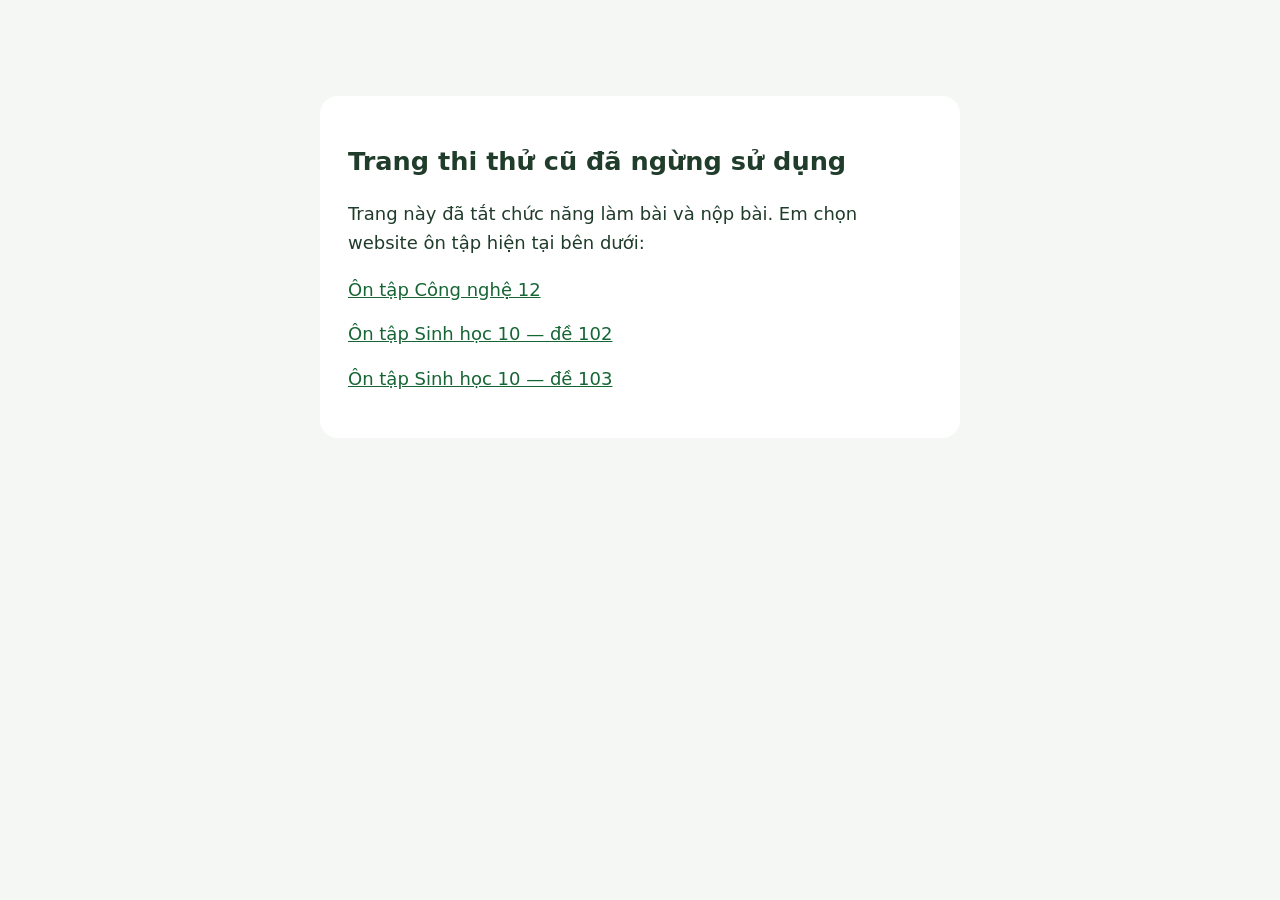
==== commit 3fc7fcc0: "Disable old test page and show current practice links" ====
--- a/sinh-10-test/index.html
+++ b/sinh-10-test/index.html
@@ -1,8 +1,2 @@
 <!doctype html>
-<html lang="vi"><head><meta charset="utf-8"><meta name="viewport" content="width=device-width,initial-scale=1"><title>Chuyển đến ôn tập Sinh học 10</title><meta name="robots" content="noindex"><link rel="canonical" href="https://vvbhaidocbinhkieucailay-lang.github.io/on-tap-cong-nghe-12/sinh-10/"><style>body{font:18px/1.6 system-ui,sans-serif;max-width:600px;margin:12vh auto;padding:24px;color:#184d2b}a{color:#176b3a}</style></head><body><h1>Ôn tập Sinh học 10</h1><p>Trang làm bài đã chuyển sang địa chỉ hiện tại.</p><p><a id="link-moi" href="https://vvbhaidocbinhkieucailay-lang.github.io/on-tap-cong-nghe-12/sinh-10/?made=102">Mở trang ôn tập</a></p><script>
-const base="https://vvbhaidocbinhkieucailay-lang.github.io/on-tap-cong-nghe-12/sinh-10/";
-const code=new URLSearchParams(location.search).get('made')==='103'?'103':'102';
-const target=base+'?made='+code;
-document.getElementById('link-moi').href=target;
-location.replace(target);
-</script></body></html>
+<html lang="vi"><head><meta charset="utf-8"><meta name="viewport" content="width=device-width,initial-scale=1"><meta name="robots" content="noindex"><title>Trang thi thử cũ đã ngừng sử dụng</title><style>body{font:18px/1.6 system-ui,sans-serif;max-width:640px;margin:8vh auto;padding:24px;color:#203c2b;background:#f4f7f4}main{background:white;padding:28px;border-radius:18px}h1{font-size:1.6rem}a{display:block;color:#166534;margin:16px 0}</style></head><body><main><h1>Trang thi thử cũ đã ngừng sử dụng</h1><p>Trang này đã tắt chức năng làm bài và nộp bài. Em chọn website ôn tập hiện tại bên dưới:</p><nav aria-label="Website ôn tập hiện tại"><a href="https://vvbhaidocbinhkieucailay-lang.github.io/on-tap-cong-nghe-12/">Ôn tập Công nghệ 12</a><a href="https://vvbhaidocbinhkieucailay-lang.github.io/on-tap-cong-nghe-12/sinh-10/?made=102">Ôn tập Sinh học 10 — đề 102</a><a href="https://vvbhaidocbinhkieucailay-lang.github.io/on-tap-cong-nghe-12/sinh-10/?made=103">Ôn tập Sinh học 10 — đề 103</a></nav></main></body></html>
